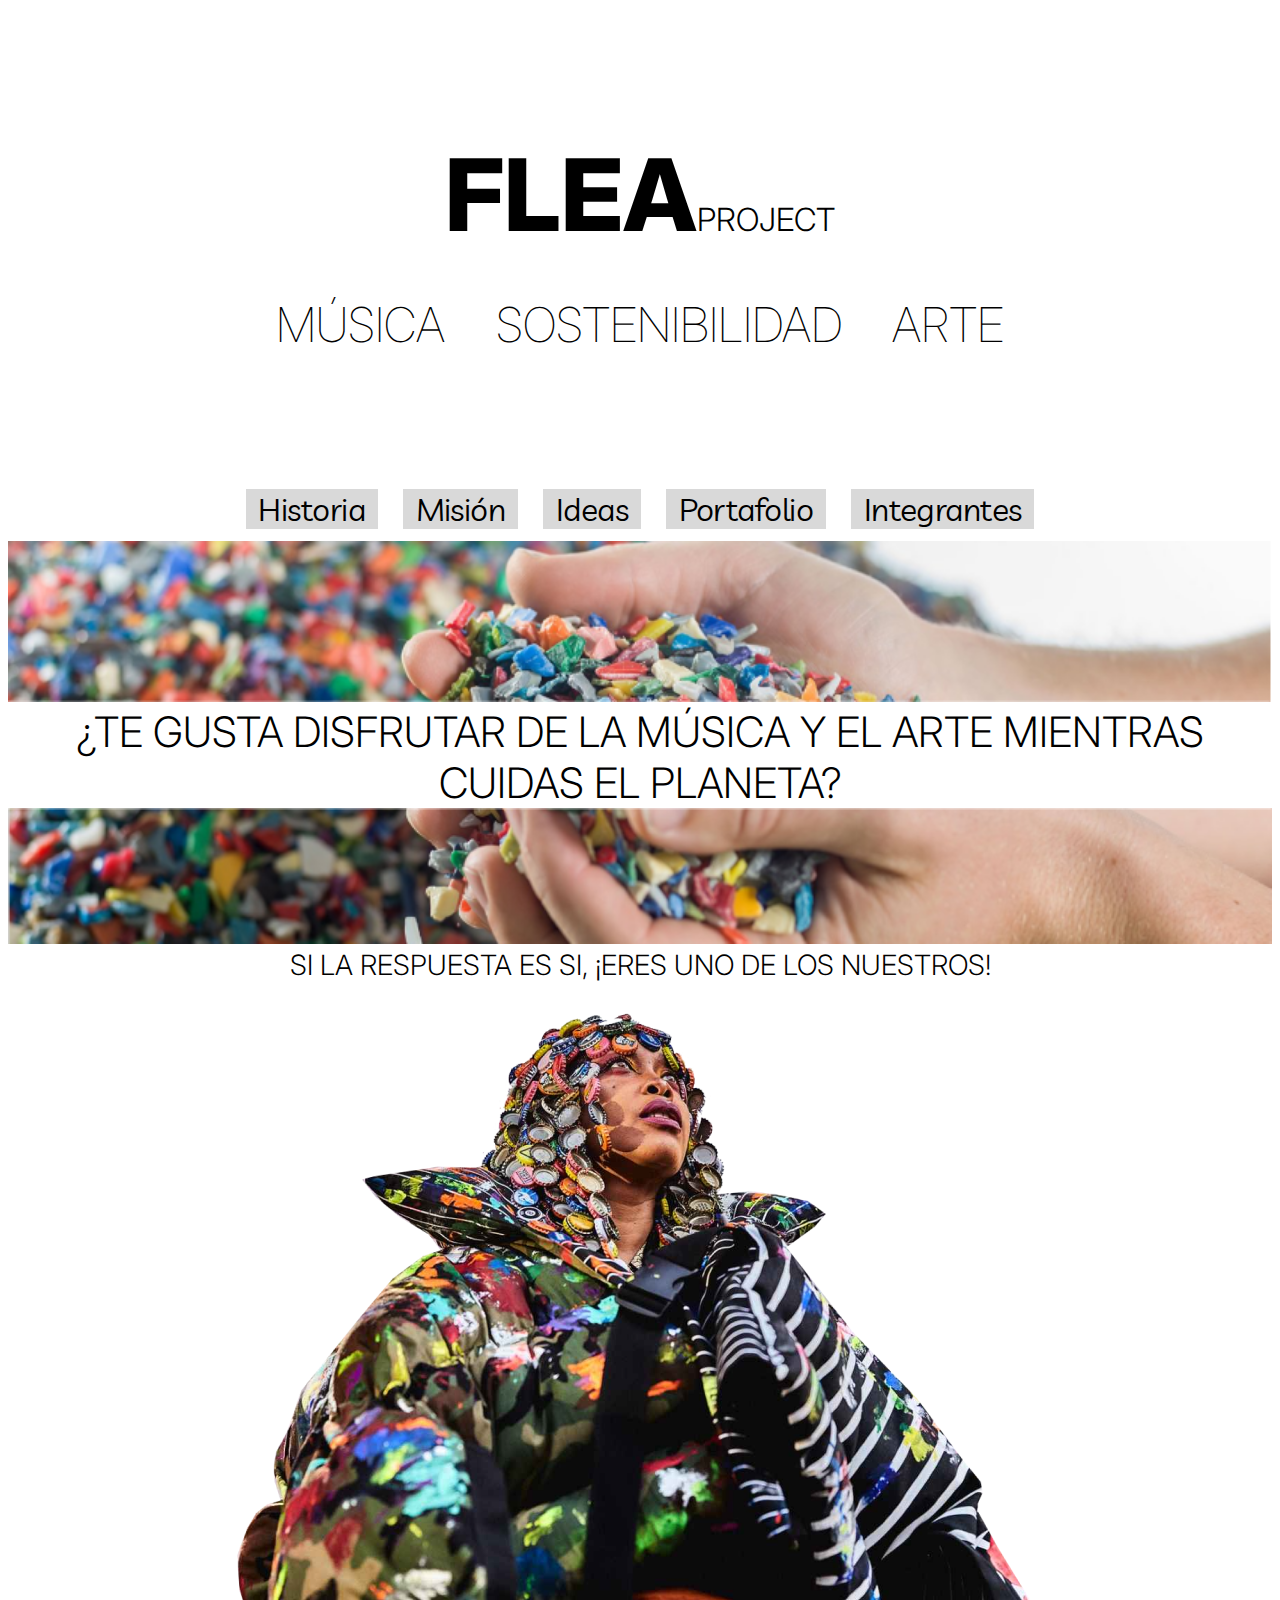
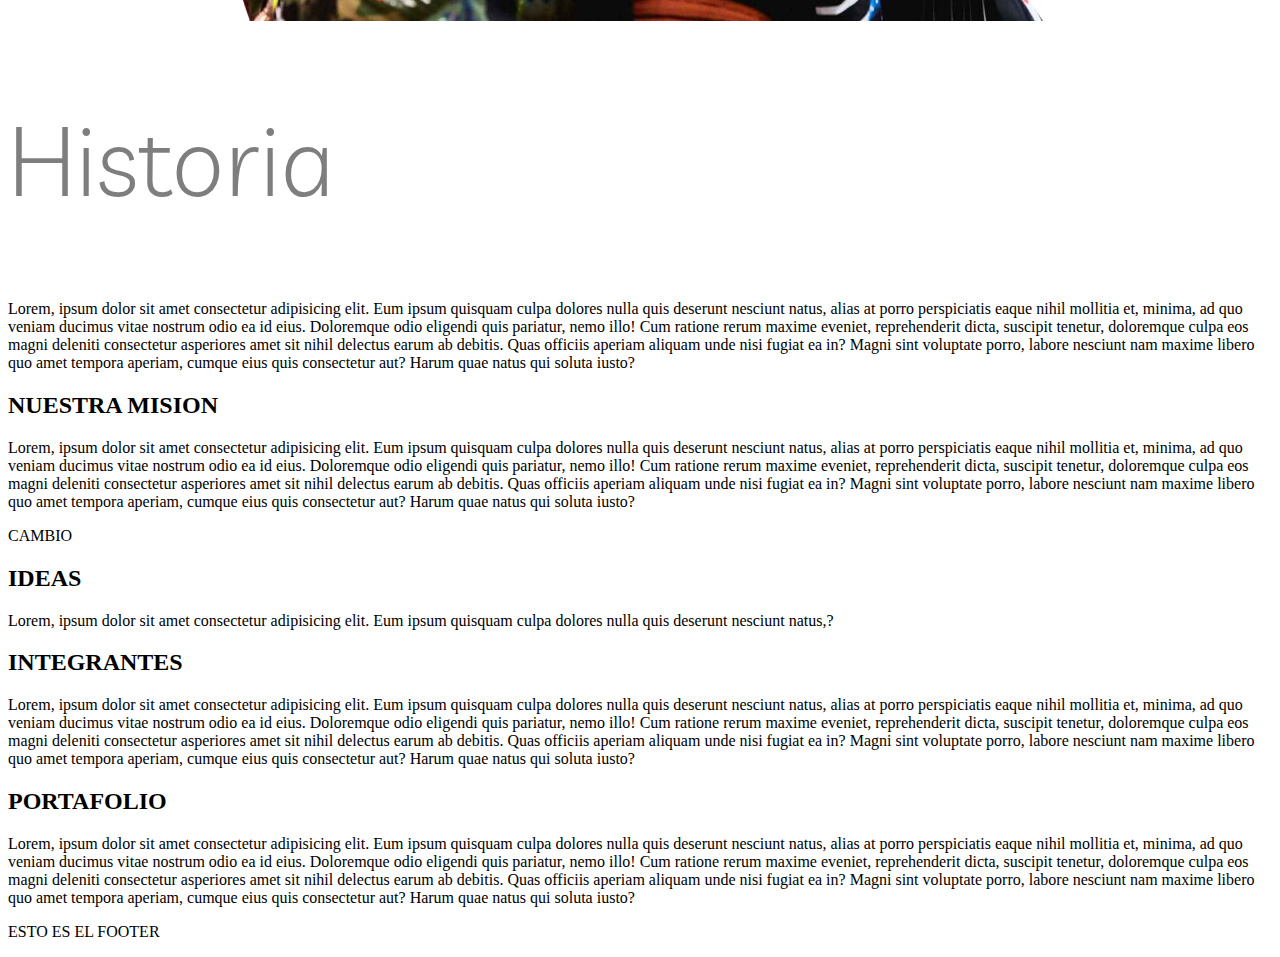
==== index.html @ 6502a54f "css header, navbar, introducción terminados" ====
<!DOCTYPE html>
<html lang="es-ES">

<head>
    <meta charset="UTF-8">
    <meta http-equiv="X-UA-Compatible" content="IE=edge">
    <meta name="viewport" content="width=device-width, initial-scale=1.0">
    <title>FLEA</title>
    <link href="https://fonts.googleapis.com/css2?family=Livvic&display=swap" rel="stylesheet">
    <link href="https://fonts.googleapis.com/css2?family=Inter:wght@100;300;800&display=swap" rel="stylesheet">
    <link href="https://fonts.googleapis.com/css2?family=Jura&display=swap" rel="stylesheet">
    <link rel="stylesheet" href="style.css">
</head>

<body>
    <header>
        <div class="LOGO"><div class="FLEA">FLEA</div><div class="PROJECT">PROJECT</div></div>
        <h2> <div>MÚSICA</div> <div class="SOSTENIBILIDAD">SOSTENIBILIDAD</div> <div>ARTE</div></h2>
    </header>
    <nav>
            <a href="#Historia">Historia</a>
            <a href="#Misión">Misión</a>
            <a href="#Ideas">Ideas</a>
            <a href="#Portafolio">Portafolio</a>
            <a href="#Integrantes">Integrantes</a>
    </nav>
    <section>
        <img src="/imgs/img1.png">
        <p class="primerTextoDelSection">¿TE GUSTA DISFRUTAR DE LA MÚSICA Y EL ARTE MIENTRAS CUIDAS EL PLANETA?</p>
        <img src="/imgs/img2.png">
        <p class="segundoTextoDelSection">SI LA RESPUESTA ES SI, ¡ERES UNO DE LOS NUESTROS!</p>
    </section>
    <img src="/imgs/imgMujer.png" class="imgMujer">
            <article id="historia_c">
                <h2 id="Historia">  Historia  </h2>
                    <p> Lorem, ipsum dolor sit amet consectetur adipisicing elit. Eum ipsum quisquam culpa dolores nulla quis deserunt
                        nesciunt natus, alias at porro perspiciatis eaque nihil mollitia et, minima, ad quo veniam ducimus vitae nostrum 
                        odio ea id eius. Doloremque odio eligendi quis pariatur, nemo illo! Cum ratione rerum maxime eveniet, reprehenderit 
                        dicta, suscipit tenetur, doloremque culpa eos magni deleniti consectetur asperiores amet sit nihil delectus earum ab 
                        debitis. Quas officiis aperiam aliquam unde nisi fugiat ea in? Magni sint voluptate porro, labore nesciunt nam maxime
                        libero quo amet tempora aperiam, cumque eius quis consectetur aut? Harum quae natus qui soluta iusto?
                    </p>
            </article>
        <div id=" mision_c">
    <article>
<h2 id="Misión">  NUESTRA MISION </h2>
<p> Lorem, ipsum dolor sit amet consectetur adipisicing elit. Eum ipsum quisquam culpa dolores nulla quis deserunt
     nesciunt natus, alias at porro perspiciatis eaque nihil mollitia et, minima, ad quo veniam ducimus vitae nostrum 
     odio ea id eius. Doloremque odio eligendi quis pariatur, nemo illo! Cum ratione rerum maxime eveniet, reprehenderit 
     dicta, suscipit tenetur, doloremque culpa eos magni deleniti consectetur asperiores amet sit nihil delectus earum ab 
     debitis. Quas officiis aperiam aliquam unde nisi fugiat ea in? Magni sint voluptate porro, labore nesciunt nam maxime
     libero quo amet tempora aperiam, cumque eius quis consectetur aut? Harum quae natus qui soluta iusto?</p>
    CAMBIO 
    </article>
        </div>
        <div id="ideas_c">
            <article>
                <h2 id="Ideas">  IDEAS</h2>
                <p> Lorem, ipsum dolor sit amet consectetur adipisicing elit. Eum ipsum quisquam culpa dolores nulla quis deserunt
                     nesciunt natus,?</p>
                    </article>
        </div>
        <div id="integrantes_c">
                    <article>
                        <h2 id="Integrantes">  INTEGRANTES </h2>
                        <p> Lorem, ipsum dolor sit amet consectetur adipisicing elit. Eum ipsum quisquam culpa dolores nulla quis deserunt
                             nesciunt natus, alias at porro perspiciatis eaque nihil mollitia et, minima, ad quo veniam ducimus vitae nostrum 
                             odio ea id eius. Doloremque odio eligendi quis pariatur, nemo illo! Cum ratione rerum maxime eveniet, reprehenderit 
                             dicta, suscipit tenetur, doloremque culpa eos magni deleniti consectetur asperiores amet sit nihil delectus earum ab 
                             debitis. Quas officiis aperiam aliquam unde nisi fugiat ea in? Magni sint voluptate porro, labore nesciunt nam maxime
                             libero quo amet tempora aperiam, cumque eius quis consectetur aut? Harum quae natus qui soluta iusto?</p>
                            </article>
        </div>
        <div id="portafolio_c">
                            <article>
                                <h2 id="Portafolio">  PORTAFOLIO </h2>
                                <p> Lorem, ipsum dolor sit amet consectetur adipisicing elit. Eum ipsum quisquam culpa dolores nulla quis deserunt
                                     nesciunt natus, alias at porro perspiciatis eaque nihil mollitia et, minima, ad quo veniam ducimus vitae nostrum 
                                     odio ea id eius. Doloremque odio eligendi quis pariatur, nemo illo! Cum ratione rerum maxime eveniet, reprehenderit 
                                     dicta, suscipit tenetur, doloremque culpa eos magni deleniti consectetur asperiores amet sit nihil delectus earum ab 
                                     debitis. Quas officiis aperiam aliquam unde nisi fugiat ea in? Magni sint voluptate porro, labore nesciunt nam maxime
                                     libero quo amet tempora aperiam, cumque eius quis consectetur aut? Harum quae natus qui soluta iusto?</p>
                                    </article>
        </div>
</body>

<footer>

    <p> ESTO ES EL FOOTER</p>


</footer>

</html>
---- style.css ----
/* Header */
header{
    padding-top: 10%;
}
.LOGO{
    display: flex;
    justify-content: center;
    align-items: baseline;
}
.FLEA{
    font-size: 100px;
    font-family: 'Inter', sans-serif;
    font-weight: 800;
}
.PROJECT{
    font-family: 'Inter', sans-serif;
    font-weight: 300;
    font-size: 32px;
}

header h2{
    display: flex;
    justify-content: center;
    font-family: 'Inter', sans-serif;
    font-weight: 130;
    font-size: 48px;
}
.SOSTENIBILIDAD{
    padding-left: 4%;
    padding-right: 4%;
}

/* NavBar */
nav{
    padding-top: 6.5%;
    display: flex;
    justify-content: center;
    align-items: center;
    font-family: 'Livvic';
    font-weight: 400;
    font-size: 32px;
    line-height: 40px;
    letter-spacing: -0.017em;
}
a{
    text-decoration: none;
    color: black;
    padding-left: 1%;
    padding-right: 1%;
    margin: 1%;
    background-color: #D9D9D9;

}
a:hover{
    background-color: darkgray;
}


/* Section Introducción */
section img{
    width: 100%;
    height: auto;
}
.primerTextoDelSection{
    font-size: 42px;
    font-family: Inter, sans-serif;
    font-weight: 280;
    display: flex;
    text-align: center;
    margin: 0%;
}
.segundoTextoDelSection{
    font-size: 28px;
    font-family: Inter, sans-serif;
    font-weight: 280;
    display: flex;
    text-align: center;
    justify-content: center;
    margin: 0%;
}


/* imgMujer */
.imgMujer{
    display: block;
    margin-left: auto;
    margin-right: auto;
    width: 806px;
    height: 639px;
} 


#container_principal { 
    width: 60%;
    margin-right: 1%;
    display: flex;
    flex-direction: column;
    }

#historia_c{
    background-image: url("/imgs/historiaBackgroundImg.png");
    background-size: cover;
    max-width: 100%;
    height: auto;
}

#Historia{
    background-color: white;
    opacity: 0.5;
    font-family: Livvic, sans-serif;
    font-size: 96px;
    font-weight: 300;
    justify-content: center;
}

#Historia_c {
    font-family: Jura, sans-serif;
}
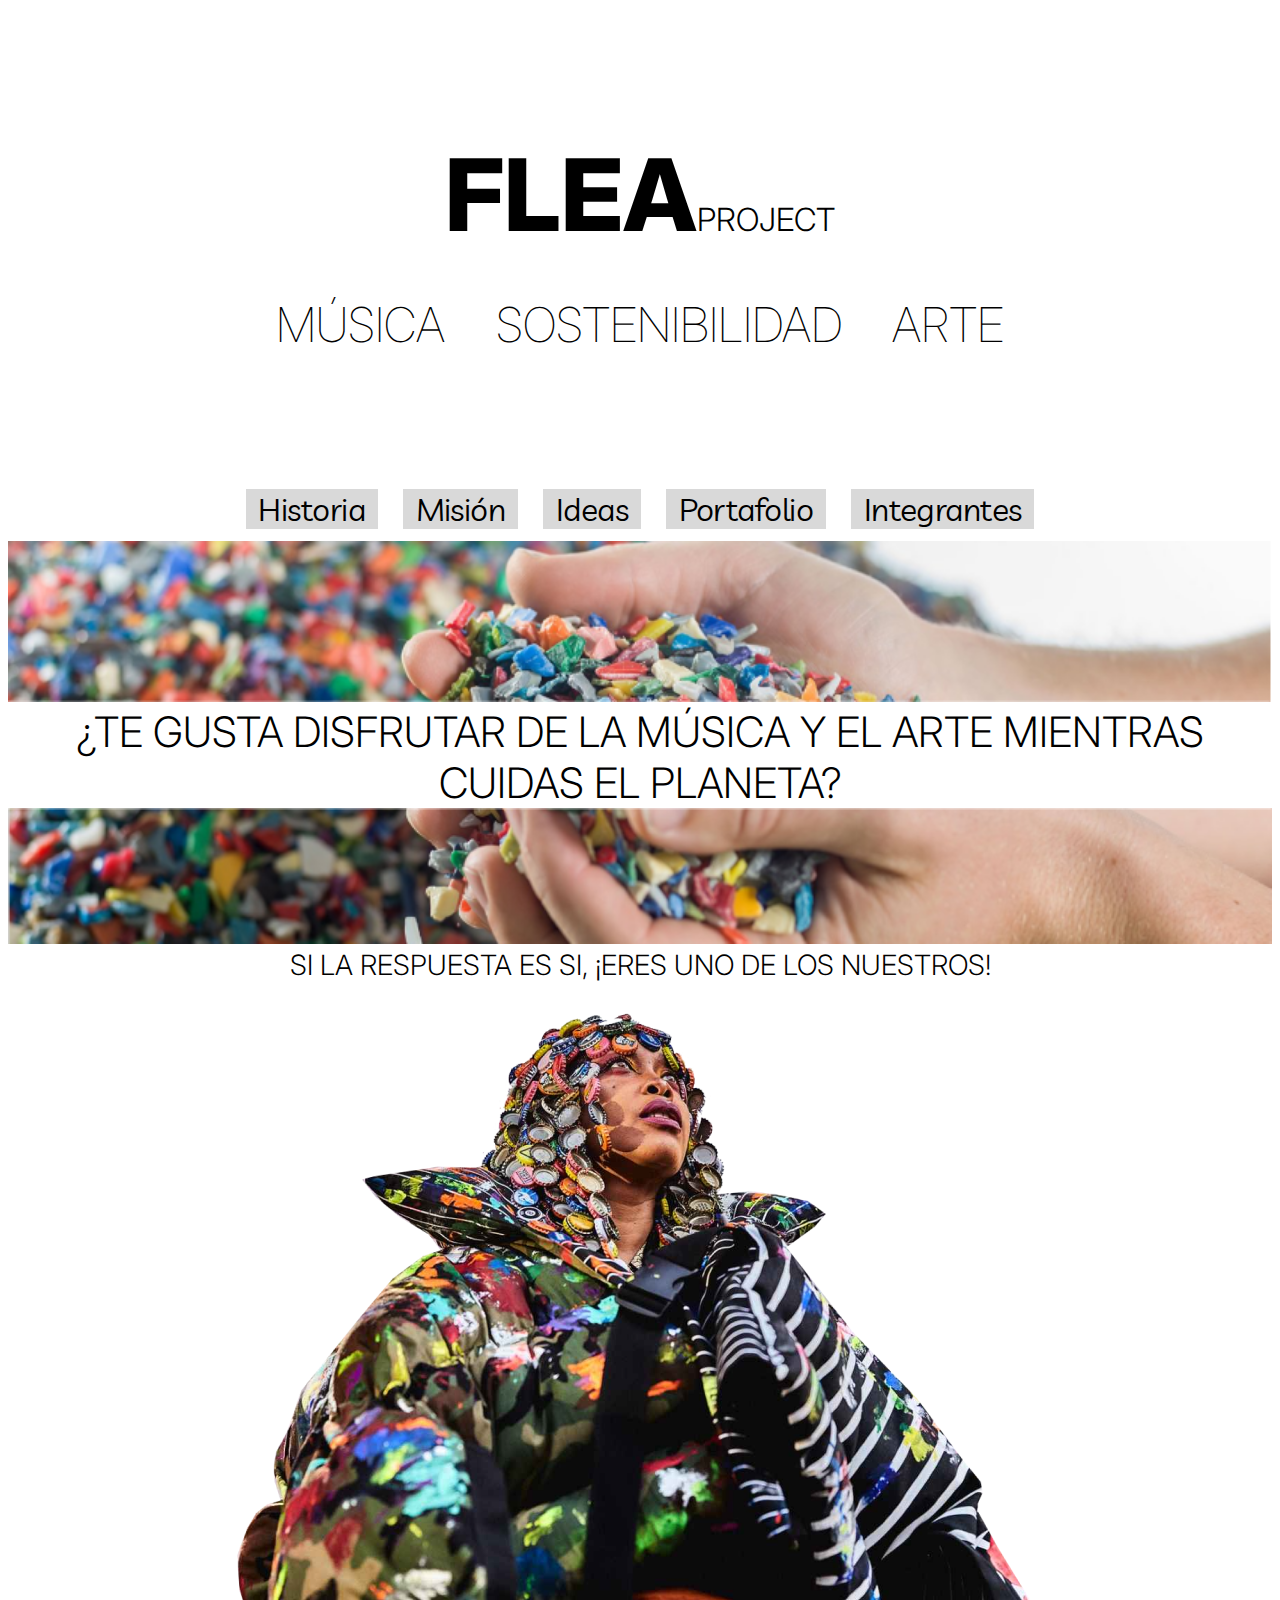
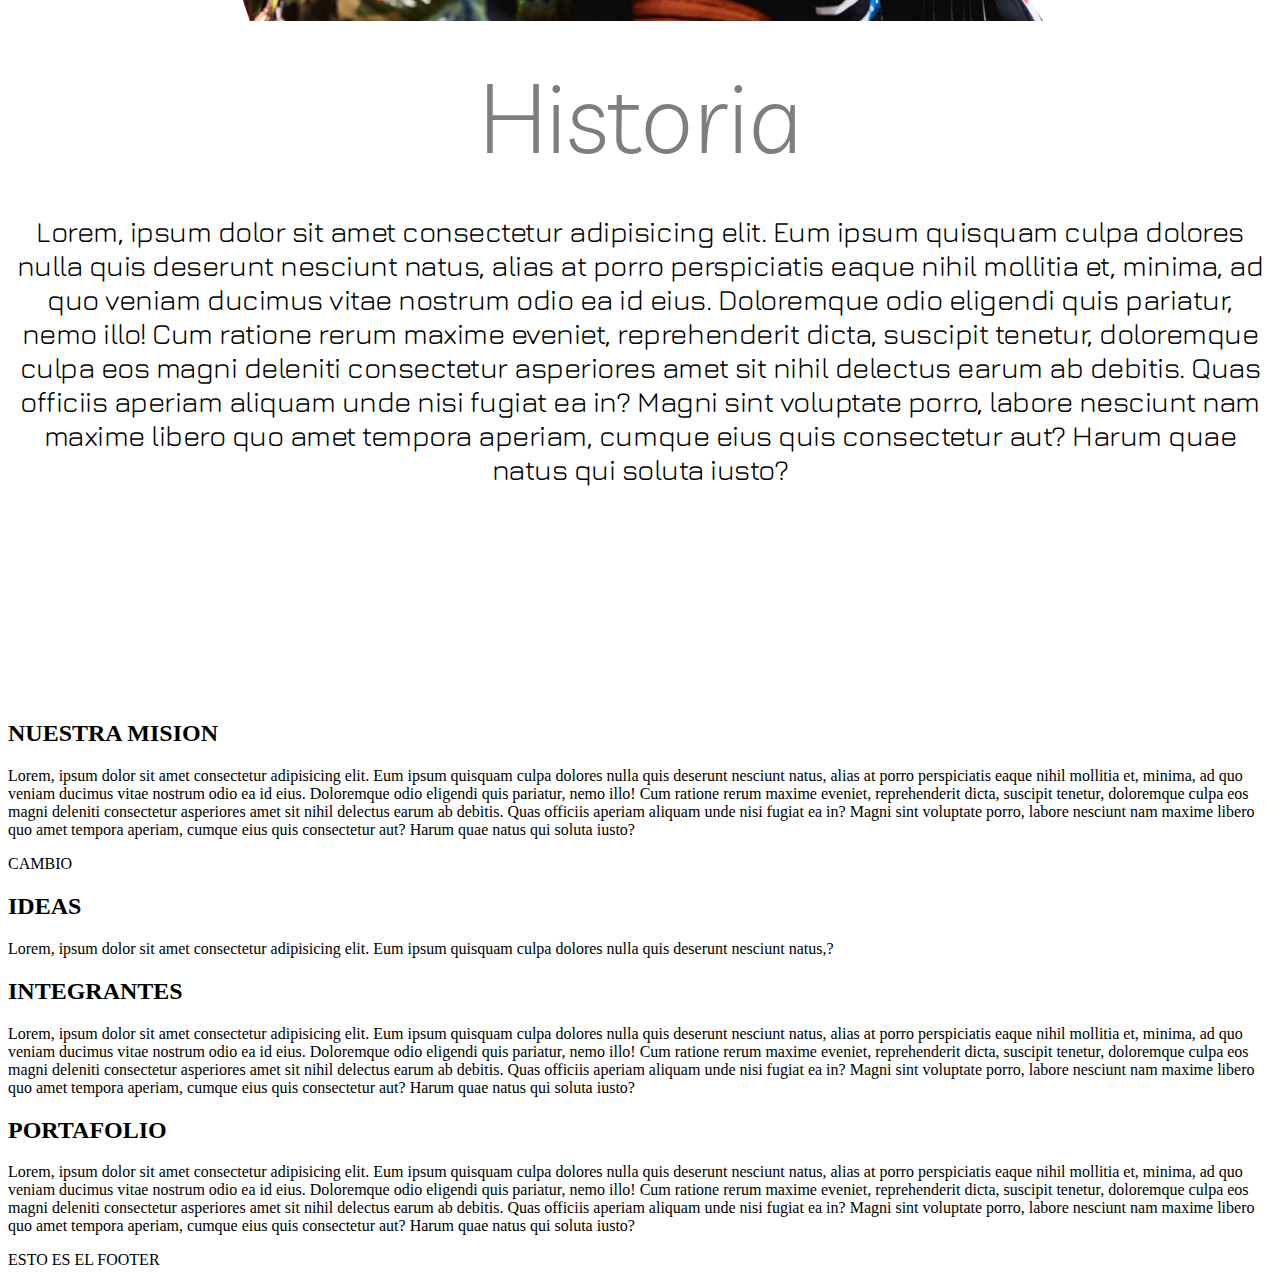
==== commit 0a13119e: "cambios en historia tipo de fuente imagen correcciones y formato de codigo" ====
--- a/index.html
+++ b/index.html
@@ -9,20 +9,27 @@
     <link href="https://fonts.googleapis.com/css2?family=Livvic&display=swap" rel="stylesheet">
     <link href="https://fonts.googleapis.com/css2?family=Inter:wght@100;300;800&display=swap" rel="stylesheet">
     <link href="https://fonts.googleapis.com/css2?family=Jura&display=swap" rel="stylesheet">
-    <link rel="stylesheet" href="style.css">
+    <link rel="stylesheet" href="/style.css">
 </head>
 
 <body>
     <header>
-        <div class="LOGO"><div class="FLEA">FLEA</div><div class="PROJECT">PROJECT</div></div>
-        <h2> <div>MÚSICA</div> <div class="SOSTENIBILIDAD">SOSTENIBILIDAD</div> <div>ARTE</div></h2>
+        <div class="LOGO">
+            <div class="FLEA">FLEA</div>
+            <div class="PROJECT">PROJECT</div>
+        </div>
+        <h2>
+            <div>MÚSICA</div>
+            <div class="SOSTENIBILIDAD">SOSTENIBILIDAD</div>
+            <div>ARTE</div>
+        </h2>
     </header>
     <nav>
-            <a href="#Historia">Historia</a>
-            <a href="#Misión">Misión</a>
-            <a href="#Ideas">Ideas</a>
-            <a href="#Portafolio">Portafolio</a>
-            <a href="#Integrantes">Integrantes</a>
+        <a href="#Historia">Historia</a>
+        <a href="#Misión">Misión</a>
+        <a href="#Ideas">Ideas</a>
+        <a href="#Portafolio">Portafolio</a>
+        <a href="#Integrantes">Integrantes</a>
     </nav>
     <section>
         <img src="/imgs/img1.png">
@@ -31,57 +38,81 @@
         <p class="segundoTextoDelSection">SI LA RESPUESTA ES SI, ¡ERES UNO DE LOS NUESTROS!</p>
     </section>
     <img src="/imgs/imgMujer.png" class="imgMujer">
-            <article id="historia_c">
-                <h2 id="Historia">  Historia  </h2>
-                    <p> Lorem, ipsum dolor sit amet consectetur adipisicing elit. Eum ipsum quisquam culpa dolores nulla quis deserunt
-                        nesciunt natus, alias at porro perspiciatis eaque nihil mollitia et, minima, ad quo veniam ducimus vitae nostrum 
-                        odio ea id eius. Doloremque odio eligendi quis pariatur, nemo illo! Cum ratione rerum maxime eveniet, reprehenderit 
-                        dicta, suscipit tenetur, doloremque culpa eos magni deleniti consectetur asperiores amet sit nihil delectus earum ab 
-                        debitis. Quas officiis aperiam aliquam unde nisi fugiat ea in? Magni sint voluptate porro, labore nesciunt nam maxime
-                        libero quo amet tempora aperiam, cumque eius quis consectetur aut? Harum quae natus qui soluta iusto?
-                    </p>
-            </article>
-        <div id=" mision_c">
-    <article>
-<h2 id="Misión">  NUESTRA MISION </h2>
-<p> Lorem, ipsum dolor sit amet consectetur adipisicing elit. Eum ipsum quisquam culpa dolores nulla quis deserunt
-     nesciunt natus, alias at porro perspiciatis eaque nihil mollitia et, minima, ad quo veniam ducimus vitae nostrum 
-     odio ea id eius. Doloremque odio eligendi quis pariatur, nemo illo! Cum ratione rerum maxime eveniet, reprehenderit 
-     dicta, suscipit tenetur, doloremque culpa eos magni deleniti consectetur asperiores amet sit nihil delectus earum ab 
-     debitis. Quas officiis aperiam aliquam unde nisi fugiat ea in? Magni sint voluptate porro, labore nesciunt nam maxime
-     libero quo amet tempora aperiam, cumque eius quis consectetur aut? Harum quae natus qui soluta iusto?</p>
-    CAMBIO 
+    <article id="historia_c">
+        <h2 id="Historia"> Historia </h2>
+        <p> Lorem, ipsum dolor sit amet consectetur adipisicing elit. Eum ipsum quisquam culpa dolores nulla quis
+            deserunt
+            nesciunt natus, alias at porro perspiciatis eaque nihil mollitia et, minima, ad quo veniam ducimus vitae
+            nostrum
+            odio ea id eius. Doloremque odio eligendi quis pariatur, nemo illo! Cum ratione rerum maxime eveniet,
+            reprehenderit
+            dicta, suscipit tenetur, doloremque culpa eos magni deleniti consectetur asperiores amet sit nihil delectus
+            earum ab
+            debitis. Quas officiis aperiam aliquam unde nisi fugiat ea in? Magni sint voluptate porro, labore nesciunt
+            nam maxime
+            libero quo amet tempora aperiam, cumque eius quis consectetur aut? Harum quae natus qui soluta iusto?
+        </p>
     </article>
-        </div>
-        <div id="ideas_c">
-            <article>
-                <h2 id="Ideas">  IDEAS</h2>
-                <p> Lorem, ipsum dolor sit amet consectetur adipisicing elit. Eum ipsum quisquam culpa dolores nulla quis deserunt
-                     nesciunt natus,?</p>
-                    </article>
-        </div>
-        <div id="integrantes_c">
-                    <article>
-                        <h2 id="Integrantes">  INTEGRANTES </h2>
-                        <p> Lorem, ipsum dolor sit amet consectetur adipisicing elit. Eum ipsum quisquam culpa dolores nulla quis deserunt
-                             nesciunt natus, alias at porro perspiciatis eaque nihil mollitia et, minima, ad quo veniam ducimus vitae nostrum 
-                             odio ea id eius. Doloremque odio eligendi quis pariatur, nemo illo! Cum ratione rerum maxime eveniet, reprehenderit 
-                             dicta, suscipit tenetur, doloremque culpa eos magni deleniti consectetur asperiores amet sit nihil delectus earum ab 
-                             debitis. Quas officiis aperiam aliquam unde nisi fugiat ea in? Magni sint voluptate porro, labore nesciunt nam maxime
-                             libero quo amet tempora aperiam, cumque eius quis consectetur aut? Harum quae natus qui soluta iusto?</p>
-                            </article>
-        </div>
-        <div id="portafolio_c">
-                            <article>
-                                <h2 id="Portafolio">  PORTAFOLIO </h2>
-                                <p> Lorem, ipsum dolor sit amet consectetur adipisicing elit. Eum ipsum quisquam culpa dolores nulla quis deserunt
-                                     nesciunt natus, alias at porro perspiciatis eaque nihil mollitia et, minima, ad quo veniam ducimus vitae nostrum 
-                                     odio ea id eius. Doloremque odio eligendi quis pariatur, nemo illo! Cum ratione rerum maxime eveniet, reprehenderit 
-                                     dicta, suscipit tenetur, doloremque culpa eos magni deleniti consectetur asperiores amet sit nihil delectus earum ab 
-                                     debitis. Quas officiis aperiam aliquam unde nisi fugiat ea in? Magni sint voluptate porro, labore nesciunt nam maxime
-                                     libero quo amet tempora aperiam, cumque eius quis consectetur aut? Harum quae natus qui soluta iusto?</p>
-                                    </article>
-        </div>
+    <div id=" mision_c">
+        <article>
+            <h2 id="Misión"> NUESTRA MISION </h2>
+            <p> Lorem, ipsum dolor sit amet consectetur adipisicing elit. Eum ipsum quisquam culpa dolores nulla quis
+                deserunt
+                nesciunt natus, alias at porro perspiciatis eaque nihil mollitia et, minima, ad quo veniam ducimus vitae
+                nostrum
+                odio ea id eius. Doloremque odio eligendi quis pariatur, nemo illo! Cum ratione rerum maxime eveniet,
+                reprehenderit
+                dicta, suscipit tenetur, doloremque culpa eos magni deleniti consectetur asperiores amet sit nihil
+                delectus earum ab
+                debitis. Quas officiis aperiam aliquam unde nisi fugiat ea in? Magni sint voluptate porro, labore
+                nesciunt nam maxime
+                libero quo amet tempora aperiam, cumque eius quis consectetur aut? Harum quae natus qui soluta iusto?
+            </p>
+            CAMBIO
+        </article>
+    </div>
+    <div id="ideas_c">
+        <article>
+            <h2 id="Ideas"> IDEAS</h2>
+            <p> Lorem, ipsum dolor sit amet consectetur adipisicing elit. Eum ipsum quisquam culpa dolores nulla quis
+                deserunt
+                nesciunt natus,?</p>
+        </article>
+    </div>
+    <div id="integrantes_c">
+        <article>
+            <h2 id="Integrantes"> INTEGRANTES </h2>
+            <p> Lorem, ipsum dolor sit amet consectetur adipisicing elit. Eum ipsum quisquam culpa dolores nulla quis
+                deserunt
+                nesciunt natus, alias at porro perspiciatis eaque nihil mollitia et, minima, ad quo veniam ducimus vitae
+                nostrum
+                odio ea id eius. Doloremque odio eligendi quis pariatur, nemo illo! Cum ratione rerum maxime eveniet,
+                reprehenderit
+                dicta, suscipit tenetur, doloremque culpa eos magni deleniti consectetur asperiores amet sit nihil
+                delectus earum ab
+                debitis. Quas officiis aperiam aliquam unde nisi fugiat ea in? Magni sint voluptate porro, labore
+                nesciunt nam maxime
+                libero quo amet tempora aperiam, cumque eius quis consectetur aut? Harum quae natus qui soluta iusto?
+            </p>
+        </article>
+    </div>
+    <div id="portafolio_c">
+        <article>
+            <h2 id="Portafolio"> PORTAFOLIO </h2>
+            <p> Lorem, ipsum dolor sit amet consectetur adipisicing elit. Eum ipsum quisquam culpa dolores nulla quis
+                deserunt
+                nesciunt natus, alias at porro perspiciatis eaque nihil mollitia et, minima, ad quo veniam ducimus vitae
+                nostrum
+                odio ea id eius. Doloremque odio eligendi quis pariatur, nemo illo! Cum ratione rerum maxime eveniet,
+                reprehenderit
+                dicta, suscipit tenetur, doloremque culpa eos magni deleniti consectetur asperiores amet sit nihil
+                delectus earum ab
+                debitis. Quas officiis aperiam aliquam unde nisi fugiat ea in? Magni sint voluptate porro, labore
+                nesciunt nam maxime
+                libero quo amet tempora aperiam, cumque eius quis consectetur aut? Harum quae natus qui soluta iusto?
+            </p>
+        </article>
+    </div>
 </body>
 
 <footer>
--- a/style.css
+++ b/style.css
@@ -96,12 +96,13 @@
     display: flex;
     flex-direction: column;
     }
-
+/*titulo*/
 #historia_c{
     background-image: url("/imgs/historiaBackgroundImg.png");
     background-size: cover;
-    max-width: 100%;
-    height: auto;
+    width: 100%;
+    height: 600px;
+    
 }
 
 #Historia{
@@ -113,6 +114,14 @@
     justify-content: center;
 }
 
-#Historia_c {
+/*texto*/
+#historia_c {
     font-family: Jura, sans-serif;
+    font-style: normal;
+    font-weight: 400;
+    font-size: 29px;
+    line-height: 34px;
+    text-align: center;
+    letter-spacing: -0.017em;
+    color: #000000;
 }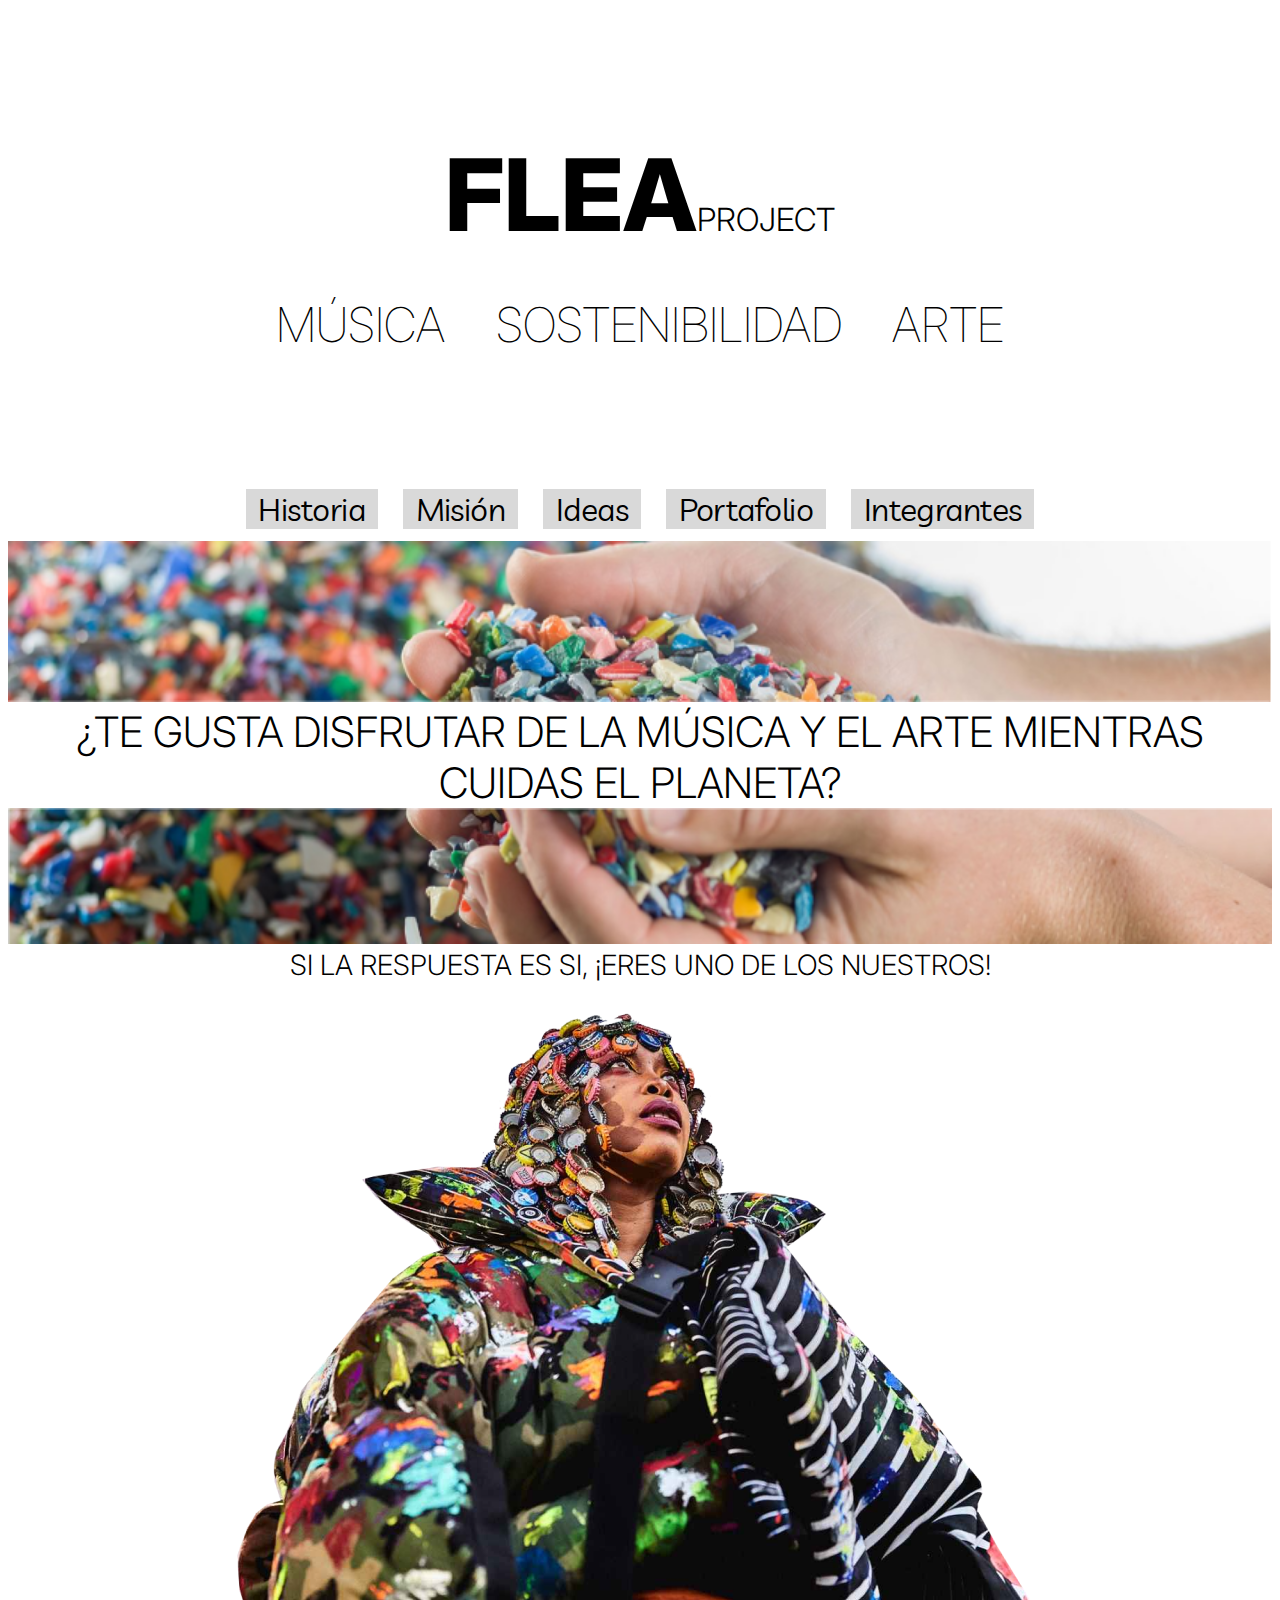
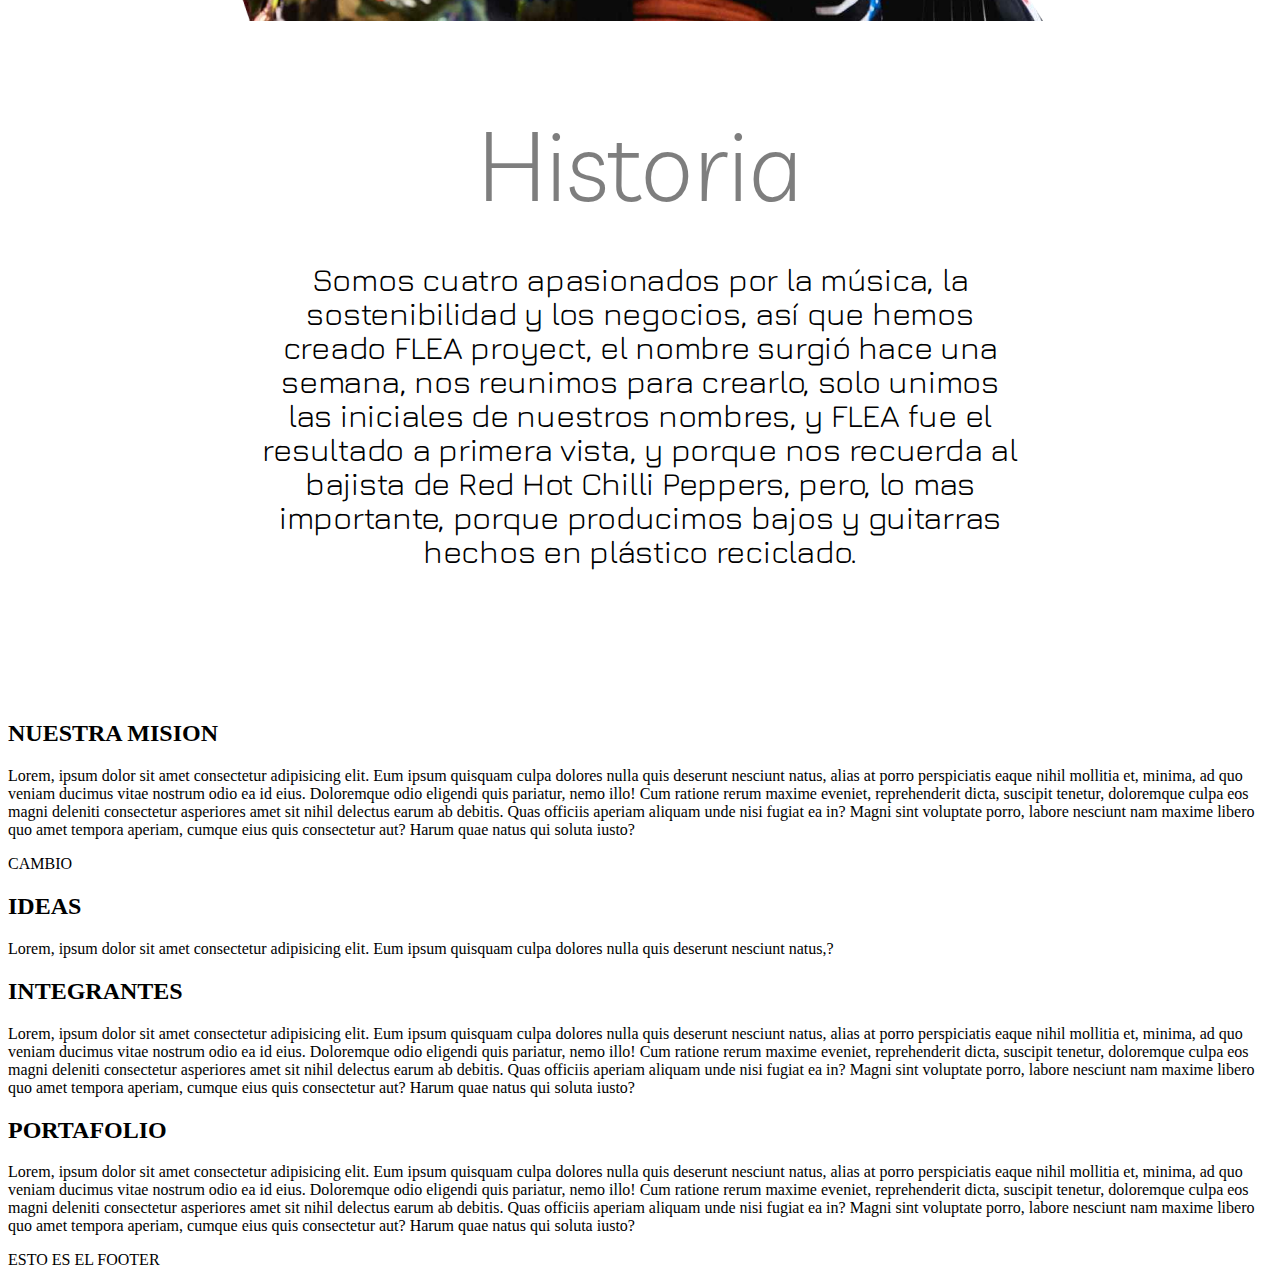
==== commit 179d22d7: "modificación css sección HISTORIA" ====
--- a/index.html
+++ b/index.html
@@ -32,30 +32,24 @@
         <a href="#Integrantes">Integrantes</a>
     </nav>
     <section>
-        <img src="/imgs/img1.png">
+        <img src="/imgs/img1.png" alt="img" title="img">
         <p class="primerTextoDelSection">¿TE GUSTA DISFRUTAR DE LA MÚSICA Y EL ARTE MIENTRAS CUIDAS EL PLANETA?</p>
-        <img src="/imgs/img2.png">
+        <img alt="img" title="img" src="/imgs/img2.png">
         <p class="segundoTextoDelSection">SI LA RESPUESTA ES SI, ¡ERES UNO DE LOS NUESTROS!</p>
     </section>
-    <img src="/imgs/imgMujer.png" class="imgMujer">
+    <img  alt="img" src="/imgs/imgMujer.png" class="imgMujer">
     <article id="historia_c">
-        <h2 id="Historia"> Historia </h2>
-        <p> Lorem, ipsum dolor sit amet consectetur adipisicing elit. Eum ipsum quisquam culpa dolores nulla quis
-            deserunt
-            nesciunt natus, alias at porro perspiciatis eaque nihil mollitia et, minima, ad quo veniam ducimus vitae
-            nostrum
-            odio ea id eius. Doloremque odio eligendi quis pariatur, nemo illo! Cum ratione rerum maxime eveniet,
-            reprehenderit
-            dicta, suscipit tenetur, doloremque culpa eos magni deleniti consectetur asperiores amet sit nihil delectus
-            earum ab
-            debitis. Quas officiis aperiam aliquam unde nisi fugiat ea in? Magni sint voluptate porro, labore nesciunt
-            nam maxime
-            libero quo amet tempora aperiam, cumque eius quis consectetur aut? Harum quae natus qui soluta iusto?
+        <h2 > Historia </h2>
+        <p> Somos cuatro apasionados por la música, la sostenibilidad y los negocios, así que hemos creado FLEA 
+            proyect, el nombre surgió hace una semana, nos reunimos para crearlo, solo unimos las iniciales de
+             nuestros nombres, y FLEA fue el resultado a primera vista, y porque nos recuerda al bajista de Red 
+             Hot Chilli Peppers, pero, lo mas importante, porque producimos bajos y guitarras hechos en plástico
+              reciclado. 
         </p>
     </article>
     <div id=" mision_c">
         <article>
-            <h2 id="Misión"> NUESTRA MISION </h2>
+            <h2 > NUESTRA MISION </h2>
             <p> Lorem, ipsum dolor sit amet consectetur adipisicing elit. Eum ipsum quisquam culpa dolores nulla quis
                 deserunt
                 nesciunt natus, alias at porro perspiciatis eaque nihil mollitia et, minima, ad quo veniam ducimus vitae
@@ -73,7 +67,7 @@
     </div>
     <div id="ideas_c">
         <article>
-            <h2 id="Ideas"> IDEAS</h2>
+            <h2 > IDEAS</h2>
             <p> Lorem, ipsum dolor sit amet consectetur adipisicing elit. Eum ipsum quisquam culpa dolores nulla quis
                 deserunt
                 nesciunt natus,?</p>
@@ -81,7 +75,7 @@
     </div>
     <div id="integrantes_c">
         <article>
-            <h2 id="Integrantes"> INTEGRANTES </h2>
+            <h2 > INTEGRANTES </h2>
             <p> Lorem, ipsum dolor sit amet consectetur adipisicing elit. Eum ipsum quisquam culpa dolores nulla quis
                 deserunt
                 nesciunt natus, alias at porro perspiciatis eaque nihil mollitia et, minima, ad quo veniam ducimus vitae
--- a/style.css
+++ b/style.css
@@ -105,13 +105,16 @@
     
 }
 
-#Historia{
+#historia_c h2 { 
     background-color: white;
     opacity: 0.5;
     font-family: Livvic, sans-serif;
-    font-size: 96px;
+    font-size: 6em;
     font-weight: 300;
-    justify-content: center;
+    
+    padding-top: 0.5em;
+    margin-left: 35%;
+    margin-right:35%;
 }
 
 /*texto*/
@@ -119,9 +122,26 @@
     font-family: Jura, sans-serif;
     font-style: normal;
     font-weight: 400;
-    font-size: 29px;
+    
     line-height: 34px;
     text-align: center;
     letter-spacing: -0.017em;
     color: #000000;
+    text-align: center;
+    
+}
+
+#historia_c p { 
+
+    margin-left: 20% ;
+    margin-right: 20%;
+    height: 100%;
+    overflow: auto;
+    font-size: 2em;
+
+
+}
+
+@media only screen and (max-width: 400px) { 
+    #historia_c  p {font-size : 0.5em;}
 }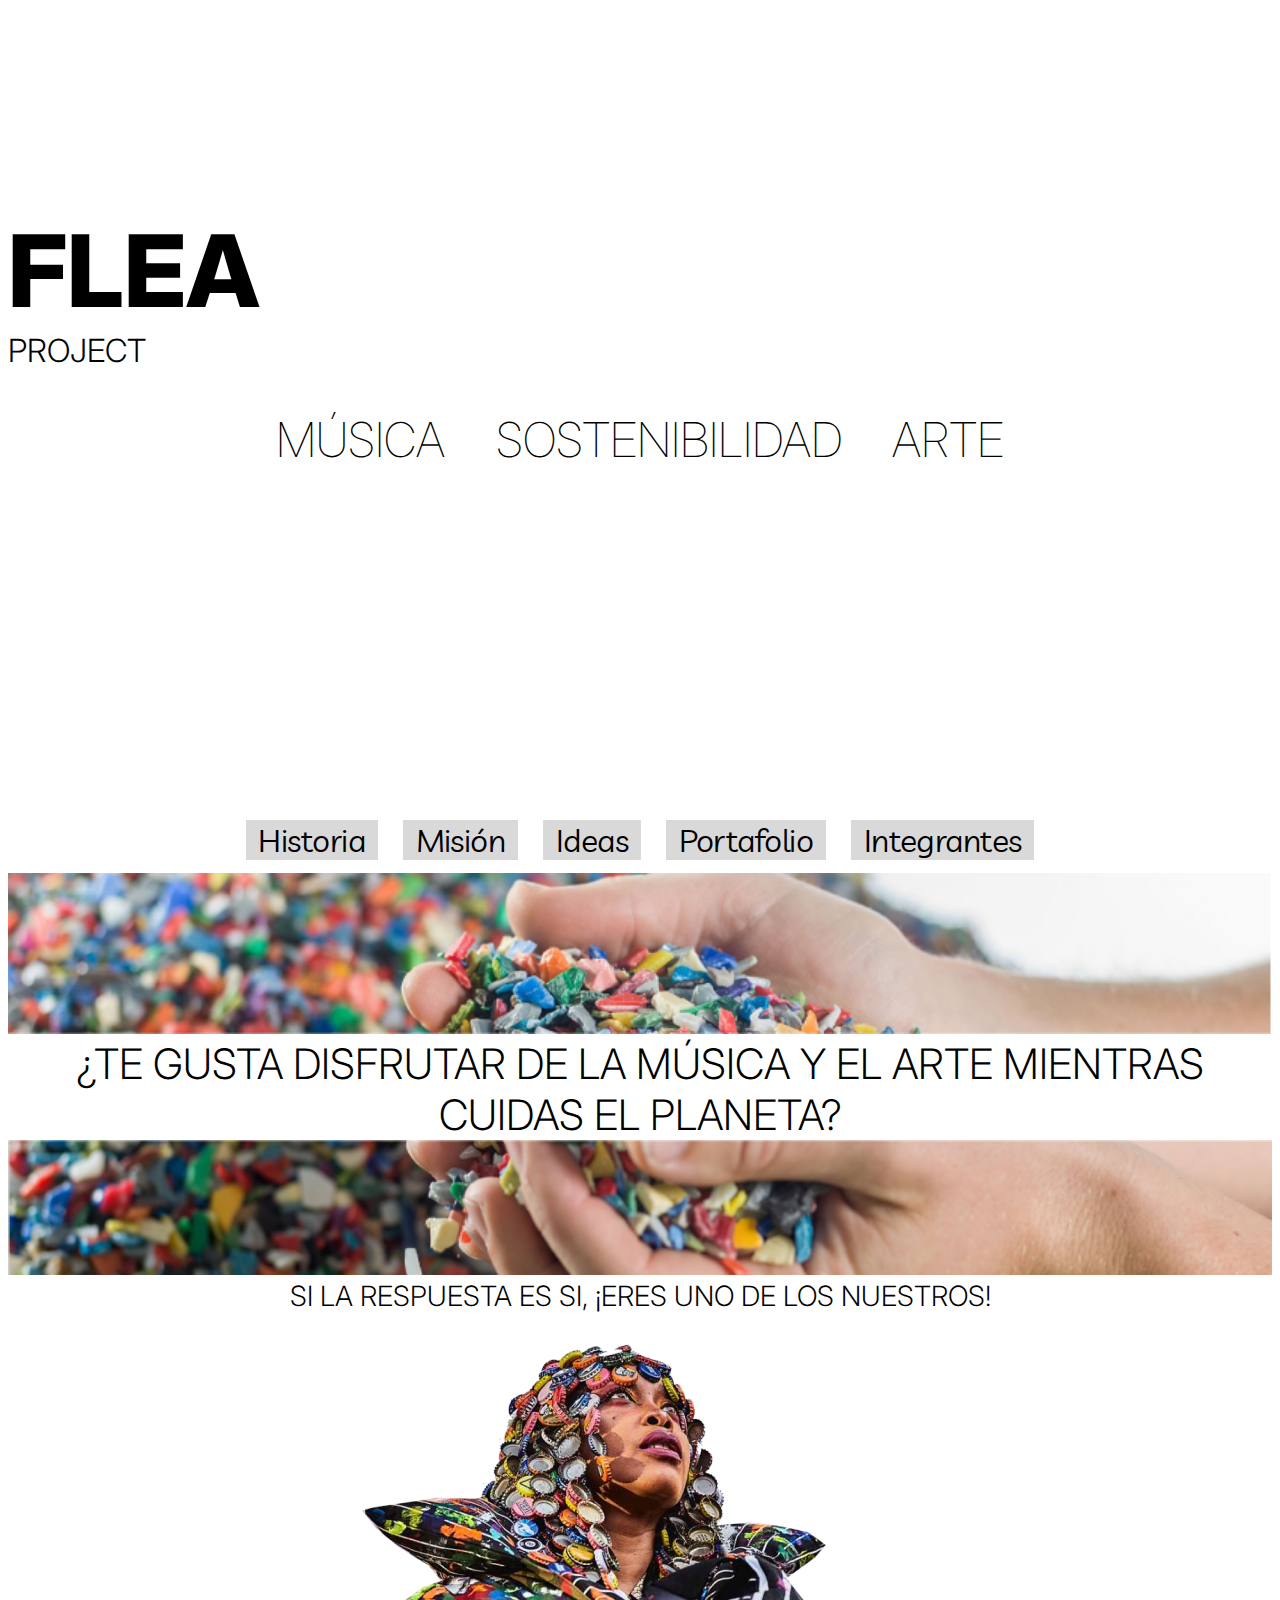
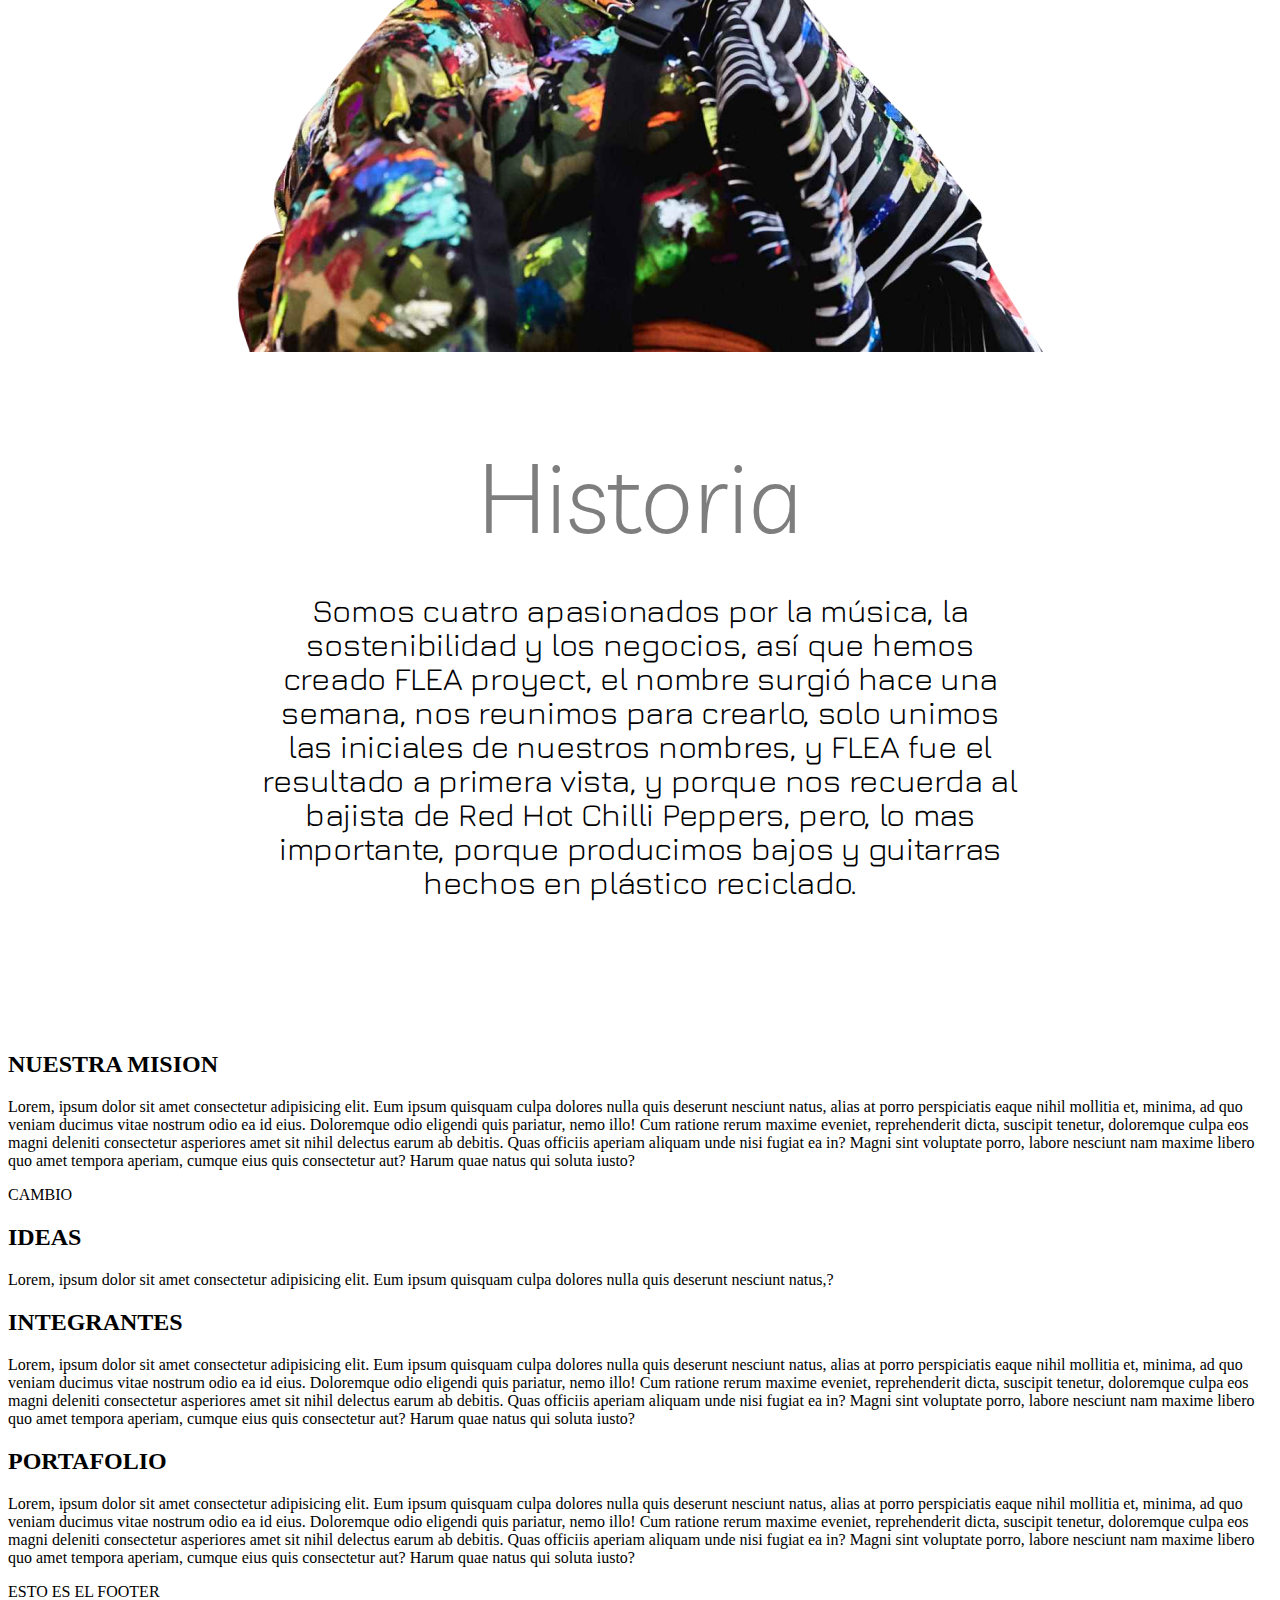
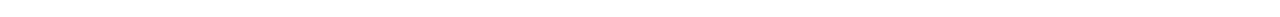
==== commit c98c0dcd: "ajuste del head" ====
--- a/index.html
+++ b/index.html
@@ -24,14 +24,15 @@
             <div>ARTE</div>
         </h2>
     </header>
-    <nav>
-        <a href="#Historia">Historia</a>
-        <a href="#Misión">Misión</a>
-        <a href="#Ideas">Ideas</a>
-        <a href="#Portafolio">Portafolio</a>
-        <a href="#Integrantes">Integrantes</a>
-    </nav>
-    <section>
+  
+    <section> 
+        <nav>
+            <a href="#Historia">Historia</a>
+            <a href="#Misión">Misión</a>
+            <a href="#Ideas">Ideas</a>
+            <a href="#Portafolio">Portafolio</a>
+            <a href="#Integrantes">Integrantes</a>
+        </nav>
         <img src="/imgs/img1.png" alt="img" title="img">
         <p class="primerTextoDelSection">¿TE GUSTA DISFRUTAR DE LA MÚSICA Y EL ARTE MIENTRAS CUIDAS EL PLANETA?</p>
         <img alt="img" title="img" src="/imgs/img2.png">
--- a/style.css
+++ b/style.css
@@ -1,7 +1,11 @@
 /* Header */
 header{
-    padding-top: 10%;
+    padding-top: 16%;
+    height: 32.2em;
+    
 }
+
+section 
 .LOGO{
     display: flex;
     justify-content: center;
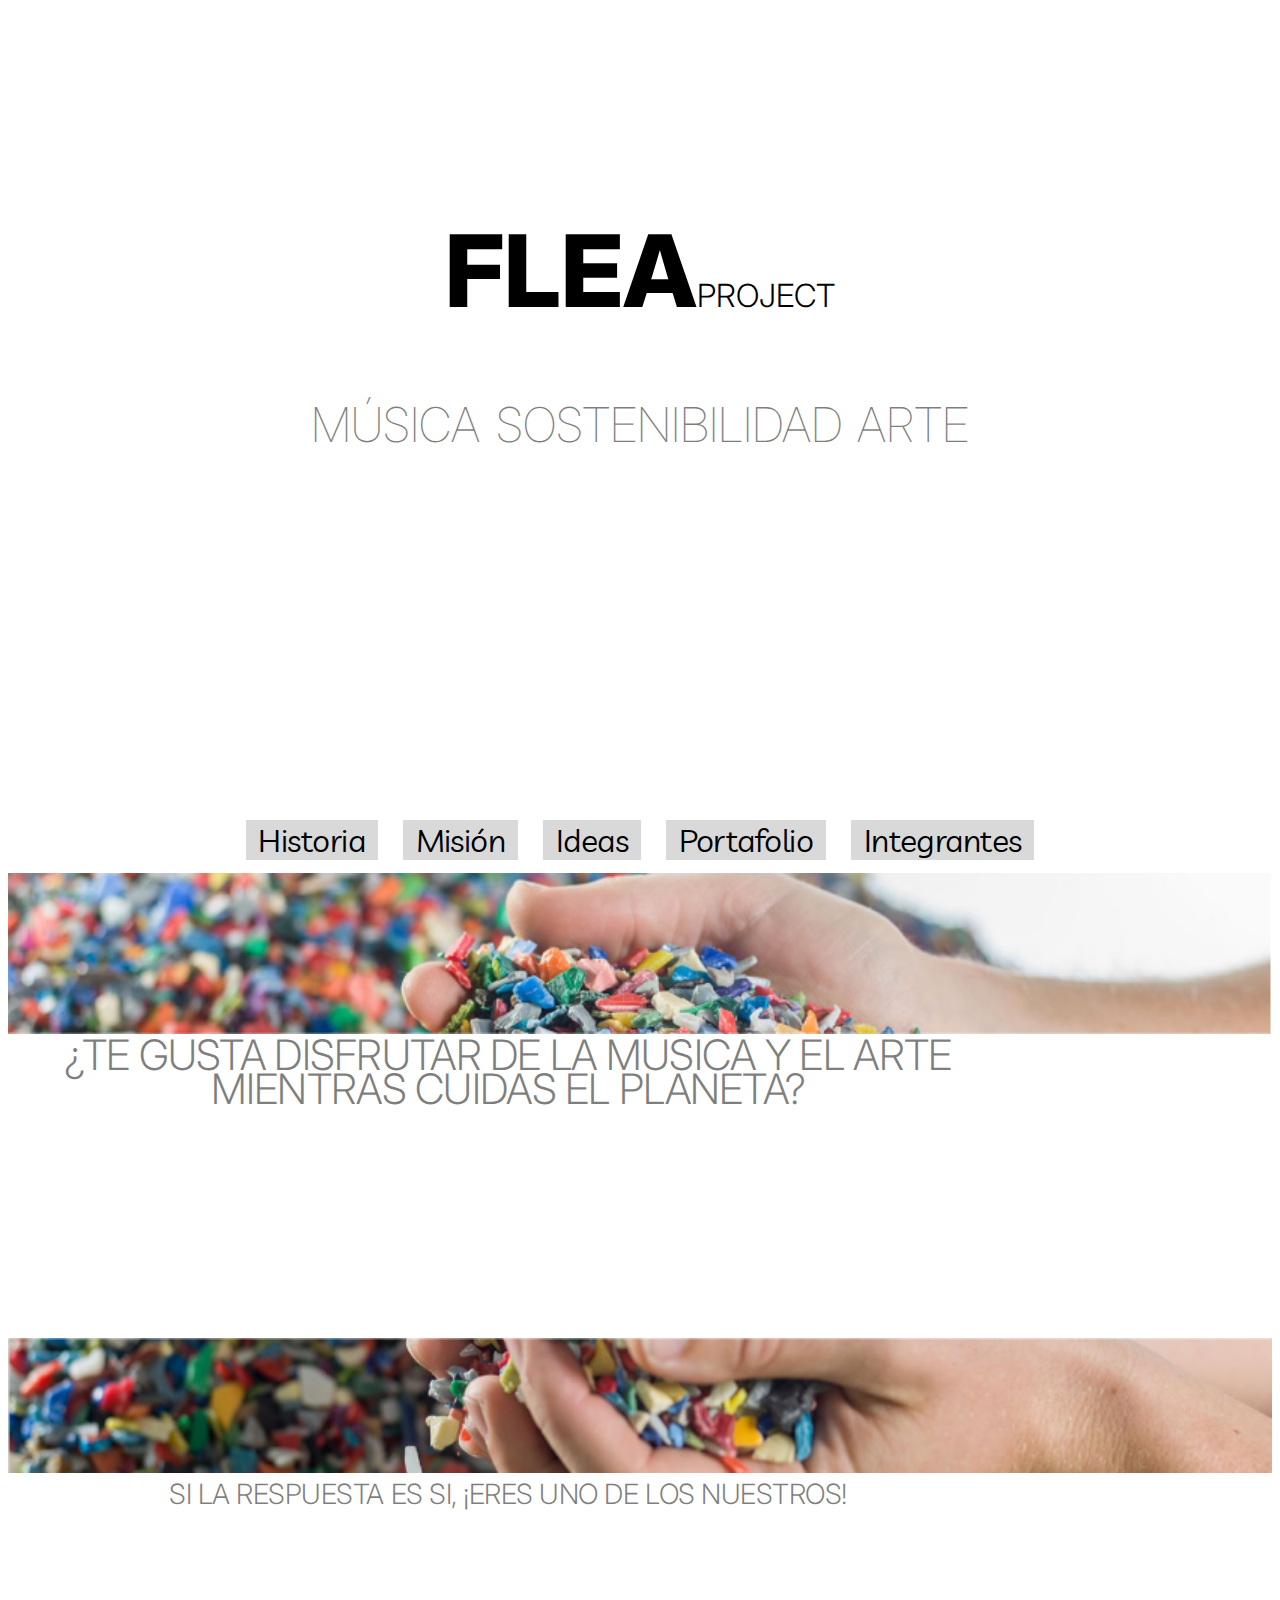
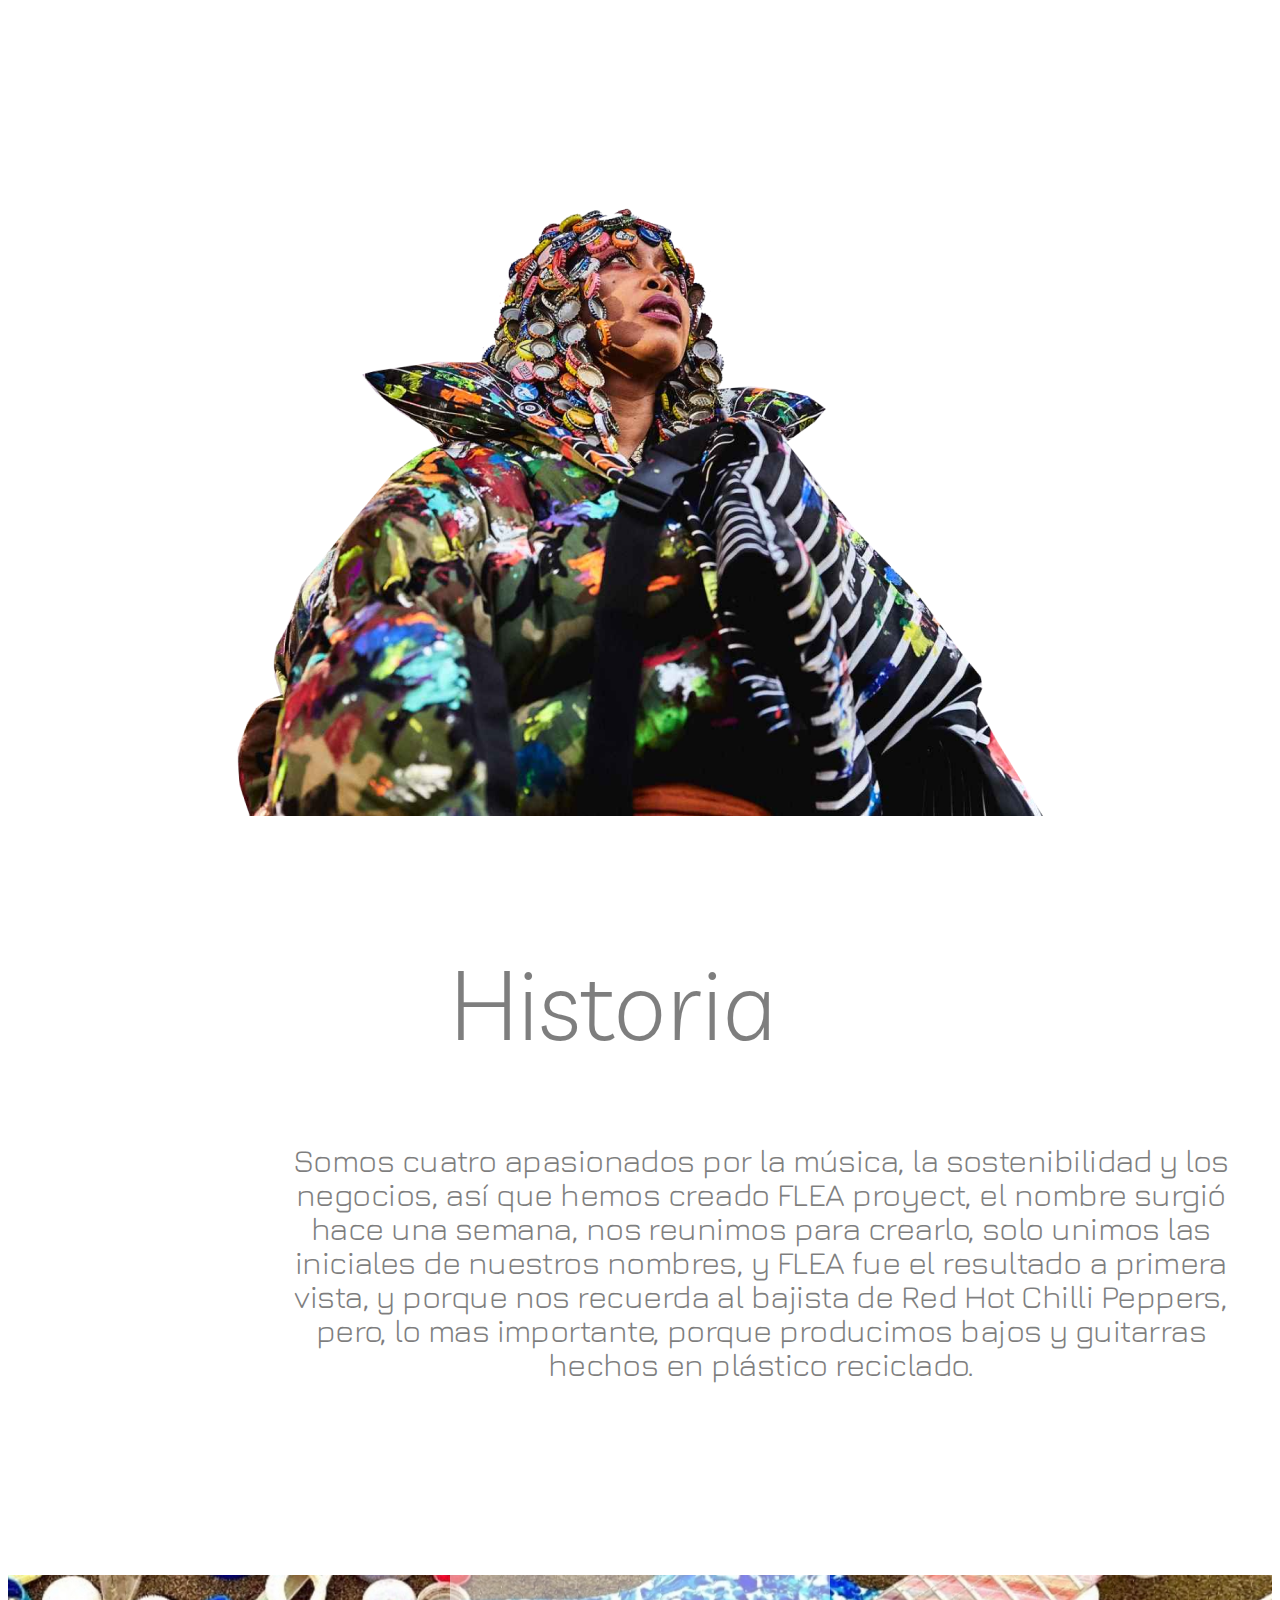
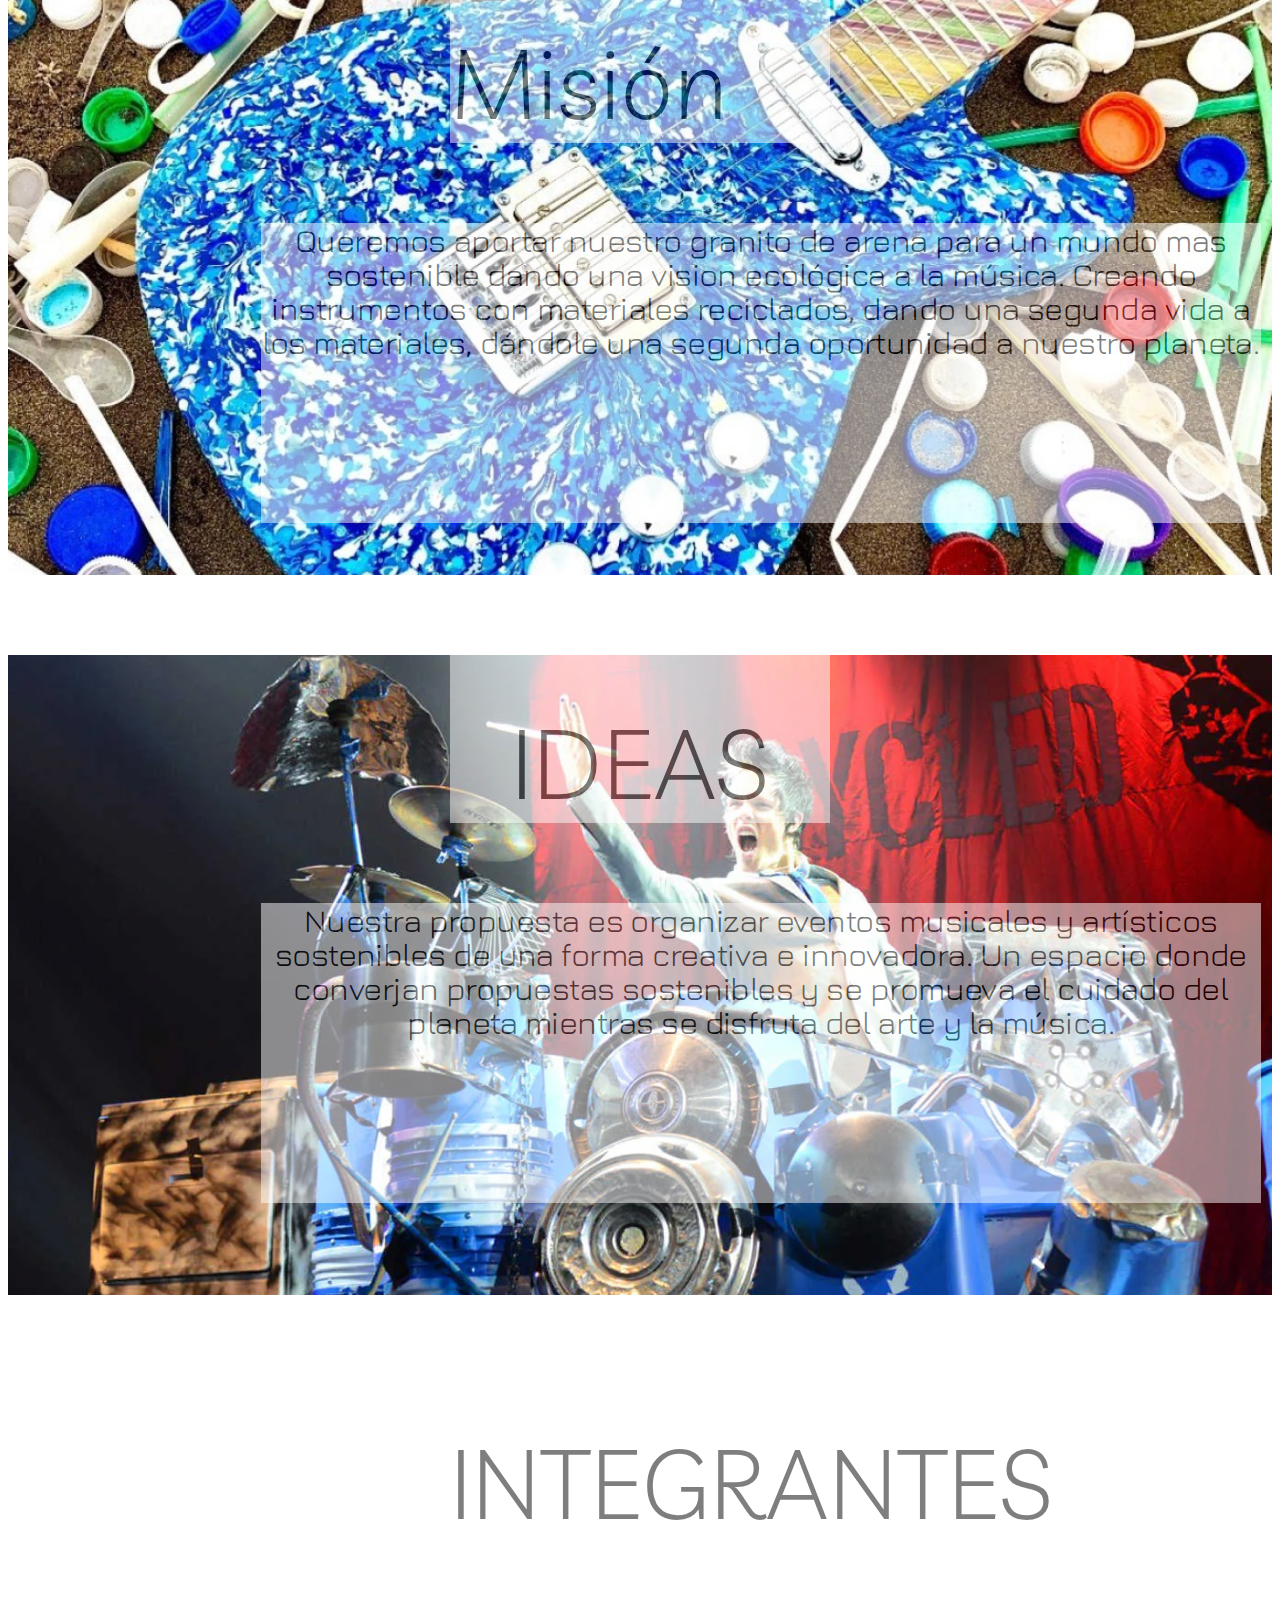
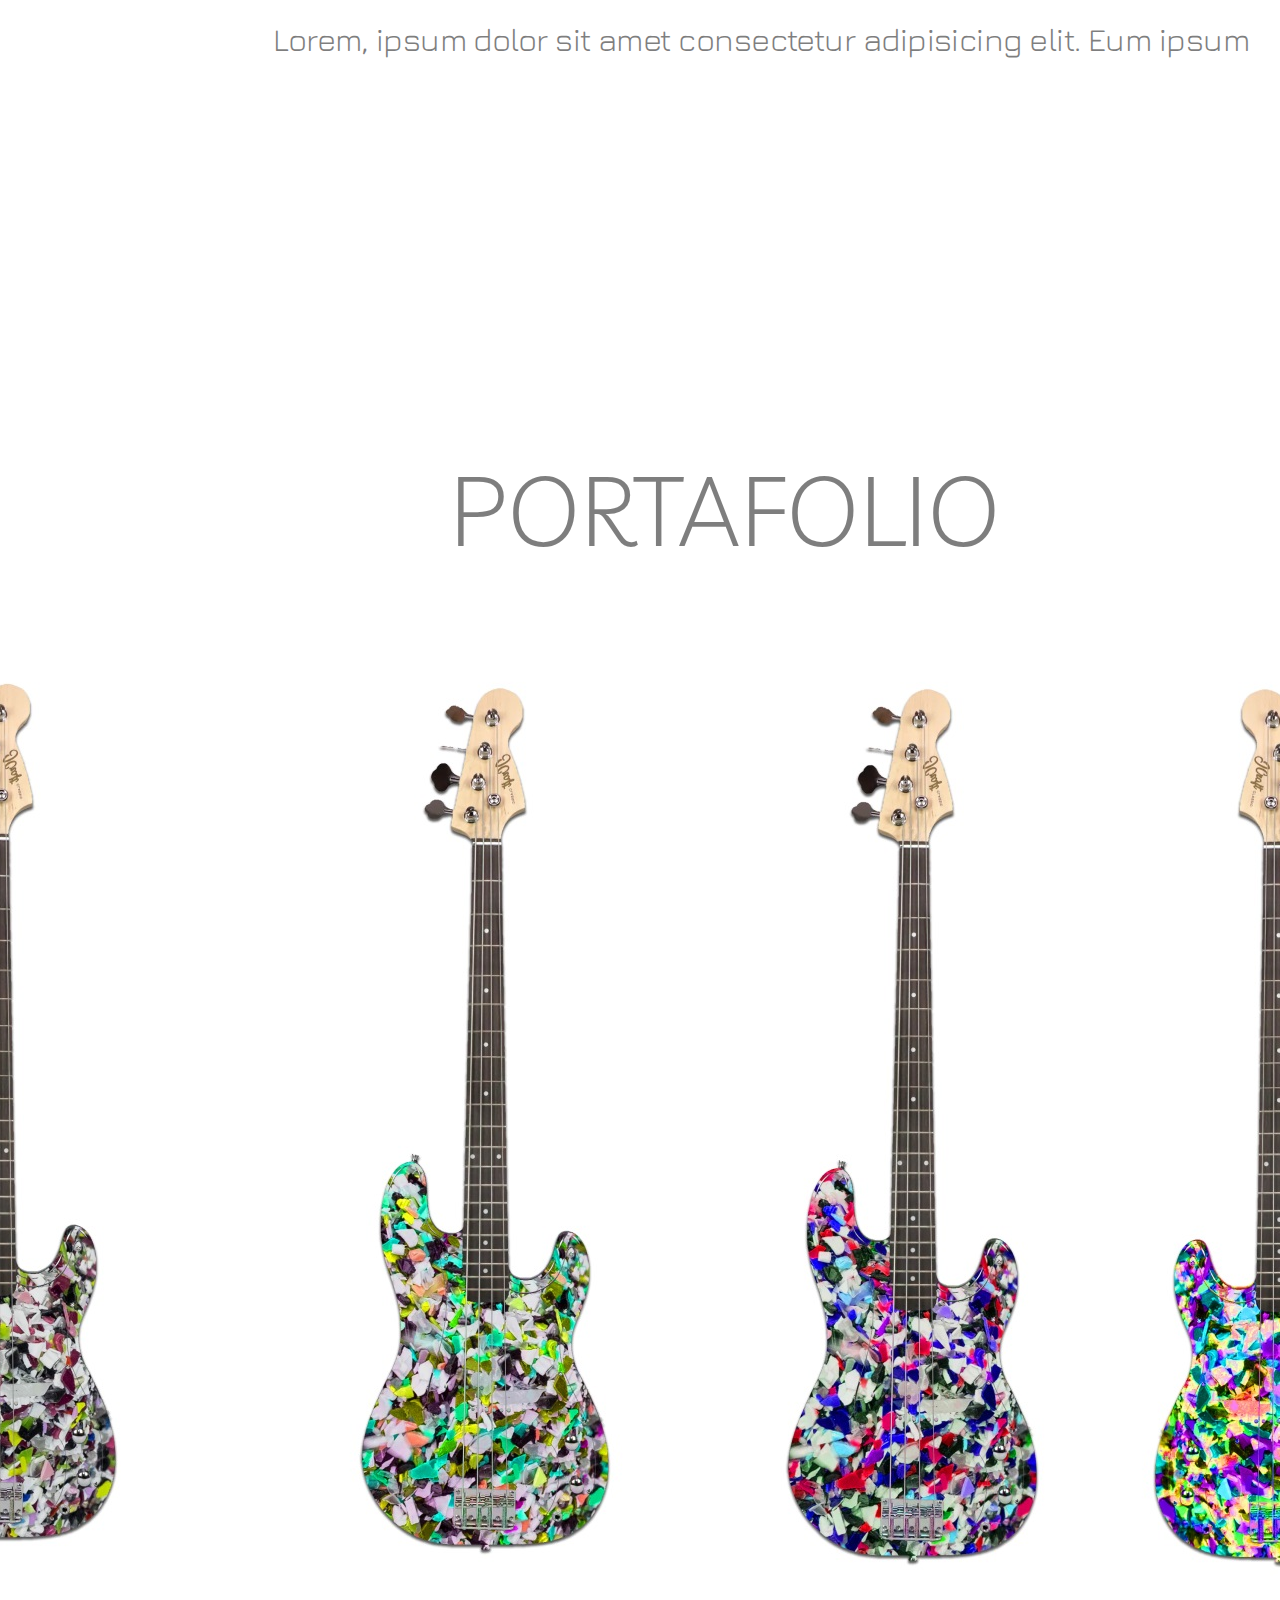
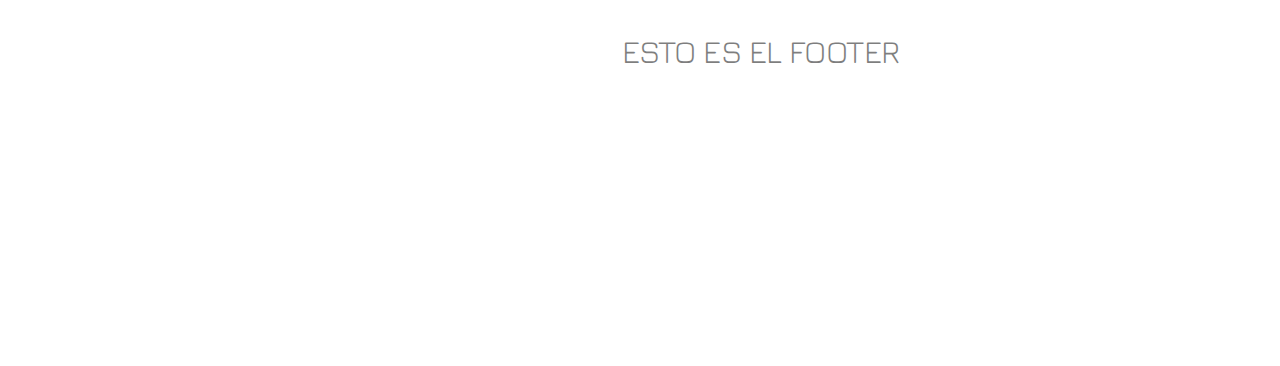
==== commit 480cb55c: "pseudo autoguardado despues de trabajo colaborativo en live share" ====
--- a/index.html
+++ b/index.html
@@ -1,120 +1,111 @@
 <!DOCTYPE html>
 <html lang="es-ES">
+  <head>
+    <meta charset="UTF-8" />
+    <meta http-equiv="X-UA-Compatible" content="IE=edge" />
+    <meta name="viewport" content="width=device-width, initial-scale=1.0" />
+    <title>FLEA</title>
+    <link
+      href="https://fonts.googleapis.com/css2?family=Livvic&display=swap"
+      rel="stylesheet"
+    />
+    <link
+      href="https://fonts.googleapis.com/css2?family=Inter:wght@100;300;800&display=swap"
+      rel="stylesheet"
+    />
+    <link
+      href="https://fonts.googleapis.com/css2?family=Jura&display=swap"
+      rel="stylesheet"
+    />
+    <link rel="stylesheet" href="/style.css" />
+  </head>
 
-<head>
-    <meta charset="UTF-8">
-    <meta http-equiv="X-UA-Compatible" content="IE=edge">
-    <meta name="viewport" content="width=device-width, initial-scale=1.0">
-    <title>FLEA</title>
-    <link href="https://fonts.googleapis.com/css2?family=Livvic&display=swap" rel="stylesheet">
-    <link href="https://fonts.googleapis.com/css2?family=Inter:wght@100;300;800&display=swap" rel="stylesheet">
-    <link href="https://fonts.googleapis.com/css2?family=Jura&display=swap" rel="stylesheet">
-    <link rel="stylesheet" href="/style.css">
-</head>
+  <body>
+    <header>
+      <div class="LOGO">
+        <div class="FLEA">FLEA</div>
+        <div class="PROJECT">PROJECT</div>
+      </div>
+      <h2>
+        <div>MÚSICA</div>
+        <div class="SOSTENIBILIDAD">SOSTENIBILIDAD</div>
+        <div>ARTE</div>
+      </h2>
+    </header>
 
-<body>
-    <header>
-        <div class="LOGO">
-            <div class="FLEA">FLEA</div>
-            <div class="PROJECT">PROJECT</div>
-        </div>
-        <h2>
-            <div>MÚSICA</div>
-            <div class="SOSTENIBILIDAD">SOSTENIBILIDAD</div>
-            <div>ARTE</div>
-        </h2>
-    </header>
-  
-    <section> 
-        <nav>
-            <a href="#Historia">Historia</a>
-            <a href="#Misión">Misión</a>
-            <a href="#Ideas">Ideas</a>
-            <a href="#Portafolio">Portafolio</a>
-            <a href="#Integrantes">Integrantes</a>
-        </nav>
-        <img src="/imgs/img1.png" alt="img" title="img">
-        <p class="primerTextoDelSection">¿TE GUSTA DISFRUTAR DE LA MÚSICA Y EL ARTE MIENTRAS CUIDAS EL PLANETA?</p>
-        <img alt="img" title="img" src="/imgs/img2.png">
-        <p class="segundoTextoDelSection">SI LA RESPUESTA ES SI, ¡ERES UNO DE LOS NUESTROS!</p>
+    <section>
+      <nav>
+        <a href="#Historia">Historia</a>
+        <a href="#Misión">Misión</a>
+        <a href="#Ideas">Ideas</a>
+        <a href="#Portafolio">Portafolio</a>
+        <a href="#Integrantes">Integrantes</a>
+      </nav>
+      <img src="/imgs/img1.png" alt="img" title="img" />
+      <p class="primerTextoDelSection">
+        ¿TE GUSTA DISFRUTAR DE LA MÚSICA Y EL ARTE MIENTRAS CUIDAS EL PLANETA?
+      </p>
+      <img alt="img" title="img" src="/imgs/img2.png" />
+      <p class="segundoTextoDelSection">
+        SI LA RESPUESTA ES SI, ¡ERES UNO DE LOS NUESTROS!
+      </p>
     </section>
-    <img  alt="img" src="/imgs/imgMujer.png" class="imgMujer">
+    <img alt="img" src="/imgs/imgMujer.png" class="imgMujer" />
     <article id="historia_c">
-        <h2 > Historia </h2>
-        <p> Somos cuatro apasionados por la música, la sostenibilidad y los negocios, así que hemos creado FLEA 
-            proyect, el nombre surgió hace una semana, nos reunimos para crearlo, solo unimos las iniciales de
-             nuestros nombres, y FLEA fue el resultado a primera vista, y porque nos recuerda al bajista de Red 
-             Hot Chilli Peppers, pero, lo mas importante, porque producimos bajos y guitarras hechos en plástico
-              reciclado. 
+      <h2>Historia</h2>
+      <p>
+        Somos cuatro apasionados por la música, la sostenibilidad y los
+        negocios, así que hemos creado FLEA proyect, el nombre surgió hace una
+        semana, nos reunimos para crearlo, solo unimos las iniciales de nuestros
+        nombres, y FLEA fue el resultado a primera vista, y porque nos recuerda
+        al bajista de Red Hot Chilli Peppers, pero, lo mas importante, porque
+        producimos bajos y guitarras hechos en plástico reciclado.
+      </p>
+    </article>
+
+    <article id="mision">
+        <h2>Misión</h2>
+        <p>
+        Queremos aportar nuestro granito de arena para un 
+        mundo mas sostenible dando una vision ecológica a 
+        la música. Creando instrumentos con materiales 
+        reciclados, dando una segunda vida a los materiales, 
+        dándole una segunda oportunidad a nuestro planeta.
         </p>
-    </article>
-    <div id=" mision_c">
-        <article>
-            <h2 > NUESTRA MISION </h2>
-            <p> Lorem, ipsum dolor sit amet consectetur adipisicing elit. Eum ipsum quisquam culpa dolores nulla quis
-                deserunt
-                nesciunt natus, alias at porro perspiciatis eaque nihil mollitia et, minima, ad quo veniam ducimus vitae
-                nostrum
-                odio ea id eius. Doloremque odio eligendi quis pariatur, nemo illo! Cum ratione rerum maxime eveniet,
-                reprehenderit
-                dicta, suscipit tenetur, doloremque culpa eos magni deleniti consectetur asperiores amet sit nihil
-                delectus earum ab
-                debitis. Quas officiis aperiam aliquam unde nisi fugiat ea in? Magni sint voluptate porro, labore
-                nesciunt nam maxime
-                libero quo amet tempora aperiam, cumque eius quis consectetur aut? Harum quae natus qui soluta iusto?
-            </p>
-            CAMBIO
-        </article>
-    </div>
-    <div id="ideas_c">
-        <article>
-            <h2 > IDEAS</h2>
-            <p> Lorem, ipsum dolor sit amet consectetur adipisicing elit. Eum ipsum quisquam culpa dolores nulla quis
-                deserunt
-                nesciunt natus,?</p>
-        </article>
+      </article>
+
+      <article id="ideas">
+        <h2 >IDEAS</h2>
+        <p>
+          Nuestra propuesta es organizar eventos musicales y artísticos
+          sostenibles de una forma creativa e innovadora. Un espacio donde
+          converjan propuestas sostenibles y se promueva el cuidado del planeta
+          mientras se disfruta del arte y la música.
+        </p>
+      </article>
+    
+   
     </div>
     <div id="integrantes_c">
-        <article>
-            <h2 > INTEGRANTES </h2>
-            <p> Lorem, ipsum dolor sit amet consectetur adipisicing elit. Eum ipsum quisquam culpa dolores nulla quis
-                deserunt
-                nesciunt natus, alias at porro perspiciatis eaque nihil mollitia et, minima, ad quo veniam ducimus vitae
-                nostrum
-                odio ea id eius. Doloremque odio eligendi quis pariatur, nemo illo! Cum ratione rerum maxime eveniet,
-                reprehenderit
-                dicta, suscipit tenetur, doloremque culpa eos magni deleniti consectetur asperiores amet sit nihil
-                delectus earum ab
-                debitis. Quas officiis aperiam aliquam unde nisi fugiat ea in? Magni sint voluptate porro, labore
-                nesciunt nam maxime
-                libero quo amet tempora aperiam, cumque eius quis consectetur aut? Harum quae natus qui soluta iusto?
-            </p>
-        </article>
+      <article>
+        <h2>INTEGRANTES</h2>
+        <p>
+          Lorem, ipsum dolor sit amet consectetur adipisicing elit. Eum ipsum
+         
+        </p>
+      </article>
+      <h2>PORTAFOLIO</h2>
+      <article id="portafolio_c">
+            
+            <img src="/imgs/bajo1.jpg" alt="img" title="Bajo1" />
+            <img src="/imgs/bajo2.jpg" alt="img" title="Bajo2" />
+            <img src="/imgs/bajo3.jpg" alt="img" title="Bajo3" />
+            <img src="/imgs/bajo4.jpg" alt="img" title="Bajo4" />
+    </article>
     </div>
-    <div id="portafolio_c">
-        <article>
-            <h2 id="Portafolio"> PORTAFOLIO </h2>
-            <p> Lorem, ipsum dolor sit amet consectetur adipisicing elit. Eum ipsum quisquam culpa dolores nulla quis
-                deserunt
-                nesciunt natus, alias at porro perspiciatis eaque nihil mollitia et, minima, ad quo veniam ducimus vitae
-                nostrum
-                odio ea id eius. Doloremque odio eligendi quis pariatur, nemo illo! Cum ratione rerum maxime eveniet,
-                reprehenderit
-                dicta, suscipit tenetur, doloremque culpa eos magni deleniti consectetur asperiores amet sit nihil
-                delectus earum ab
-                debitis. Quas officiis aperiam aliquam unde nisi fugiat ea in? Magni sint voluptate porro, labore
-                nesciunt nam maxime
-                libero quo amet tempora aperiam, cumque eius quis consectetur aut? Harum quae natus qui soluta iusto?
-            </p>
-        </article>
-    </div>
-</body>
+  </body>
 
-<footer>
-
-    <p> ESTO ES EL FOOTER</p>
-
-
-</footer>
-
-</html>+  <footer>
+    <p>ESTO ES EL FOOTER</p>
+  </footer>
+</html>
--- a/style.css
+++ b/style.css
@@ -1,151 +1,161 @@
 /* Header */
-header{
-    padding-top: 16%;
-    height: 32.2em;
-    
+header {
+  padding-top: 16%;
+  height: 32.2em;
 }
 
-section 
-.LOGO{
-    display: flex;
-    justify-content: center;
-    align-items: baseline;
+.LOGO {
+  display: flex;
+  justify-content: center;
+  align-items: baseline;
+  flex-direction: row;
 }
-.FLEA{
-    font-size: 100px;
-    font-family: 'Inter', sans-serif;
-    font-weight: 800;
+.FLEA {
+  font-size: 100px;
+  font-family: "Inter", sans-serif;
+  font-weight: 800;
 }
-.PROJECT{
-    font-family: 'Inter', sans-serif;
-    font-weight: 300;
-    font-size: 32px;
+.PROJECT {
+  font-family: "Inter", sans-serif;
+  font-weight: 300;
+  font-size: 32px;
 }
 
-header h2{
-    display: flex;
-    justify-content: center;
-    font-family: 'Inter', sans-serif;
-    font-weight: 130;
-    font-size: 48px;
+header h2 {
+  display: flex;
+  justify-content: center;
+  font-family: "Inter", sans-serif;
+  font-weight: 130;
+  font-size: 48px;
 }
-.SOSTENIBILIDAD{
-    padding-left: 4%;
-    padding-right: 4%;
+.SOSTENIBILIDAD {
+  padding-left: 4%;
+  padding-right: 4%;
 }
 
 /* NavBar */
-nav{
-    padding-top: 6.5%;
-    display: flex;
-    justify-content: center;
-    align-items: center;
-    font-family: 'Livvic';
-    font-weight: 400;
-    font-size: 32px;
-    line-height: 40px;
-    letter-spacing: -0.017em;
+nav {
+  padding-top: 6.5%;
+  display: flex;
+  justify-content: center;
+  align-items: center;
+  font-family: "Livvic";
+  font-weight: 400;
+  font-size: 32px;
+  line-height: 40px;
+  letter-spacing: -0.017em;
 }
-a{
-    text-decoration: none;
-    color: black;
-    padding-left: 1%;
-    padding-right: 1%;
-    margin: 1%;
-    background-color: #D9D9D9;
+a {
+  text-decoration: none;
+  color: black;
+  padding-left: 1%;
+  padding-right: 1%;
+  margin: 1%;
+  background-color: #d9d9d9;
+}
+a:hover {
+  background-color: darkgray;
+}
 
+/* Section Introducción */
+section img {
+  width: 100%;
+  height: auto;
 }
-a:hover{
-    background-color: darkgray;
+.primerTextoDelSection {
+  font-size: 42px;
+  font-family: Inter, sans-serif;
+  font-weight: 280;
+  display: flex;
+  text-align: center;
+  margin: 0%;
+}
+.segundoTextoDelSection {
+  font-size: 28px;
+  font-family: Inter, sans-serif;
+  font-weight: 280;
+  display: flex;
+  text-align: center;
+  justify-content: center;
+  margin: 0%;
+}
+
+/* imgMujer */
+.imgMujer {
+  display: block;
+  margin-left: auto;
+  margin-right: auto;
+  width: 806px;
+  height: 639px;
+}
+
+#container_principal {
+  width: 60%;
+  margin-right: 1%;
+  display: flex;
+  flex-direction: column;
+}
+/*Historia*/
+#historia_c {
+  background-image: url("/imgs/historiaBackgroundImg.png");
+  background-size: cover;
+  width: 100%;
+  height: 600px;
 }
 
 
-/* Section Introducción */
-section img{
-    width: 100%;
-    height: auto;
-}
-.primerTextoDelSection{
-    font-size: 42px;
-    font-family: Inter, sans-serif;
-    font-weight: 280;
-    display: flex;
-    text-align: center;
-    margin: 0%;
-}
-.segundoTextoDelSection{
-    font-size: 28px;
-    font-family: Inter, sans-serif;
-    font-weight: 280;
-    display: flex;
-    text-align: center;
-    justify-content: center;
-    margin: 0%;
+p {
+  font-family: Jura, sans-serif;
+  font-style: normal;
+  font-weight: 400;
+  background-color: white;
+  opacity: 0.5;
+  width: 1000px;
+  height: 300px;
+  line-height: 34px;
+  text-align: center;
+  letter-spacing: -0.017em;
+  color: #000000;
+  margin-left: 20%;
+  margin-right: 20%;
+  overflow: auto;
+  font-size: 2em;
 }
 
-
-/* imgMujer */
-.imgMujer{
-    display: block;
-    margin-left: auto;
-    margin-right: auto;
-    width: 806px;
-    height: 639px;
-} 
-
-
-#container_principal { 
-    width: 60%;
-    margin-right: 1%;
-    display: flex;
-    flex-direction: column;
-    }
-/*titulo*/
-#historia_c{
-    background-image: url("/imgs/historiaBackgroundImg.png");
-    background-size: cover;
-    width: 100%;
-    height: 600px;
-    
+/*Mision*/
+#mision {
+  background-image: url("/imgs/Misionback.jpg");
+  background-size: cover;
+  width: 100%;
+  height: 600px;
 }
 
-#historia_c h2 { 
-    background-color: white;
-    opacity: 0.5;
-    font-family: Livvic, sans-serif;
-    font-size: 6em;
-    font-weight: 300;
-    
-    padding-top: 0.5em;
-    margin-left: 35%;
-    margin-right:35%;
+#portafolio_c{
+  display: flex;
+  justify-content: center;
+  flex-direction: row;
+  text-align: center;
 }
 
-/*texto*/
-#historia_c {
-    font-family: Jura, sans-serif;
-    font-style: normal;
-    font-weight: 400;
-    
-    line-height: 34px;
-    text-align: center;
-    letter-spacing: -0.017em;
-    color: #000000;
-    text-align: center;
-    
+#ideas {
+  background-image: url("/imgs/Ideaback.jpg");
+  font-family: "Livvic";
+  height: 40em;
+  text-align: center;
+}
+h2 {
+  background-color: white;
+  opacity: 0.5;
+  font-family: Livvic, sans-serif;
+  font-size: 6em;
+  font-weight: 300;
+  padding-top: 0.5em;
+  margin-left: 35%;
+  margin-right: 35%;
 }
 
-#historia_c p { 
-
-    margin-left: 20% ;
-    margin-right: 20%;
-    height: 100%;
-    overflow: auto;
-    font-size: 2em;
-
-
+@media only screen and (max-width: 400px) {
+  #historia_c p {
+    font-size: 0.5em;
+  }
 }
-
-@media only screen and (max-width: 400px) { 
-    #historia_c  p {font-size : 0.5em;}
-}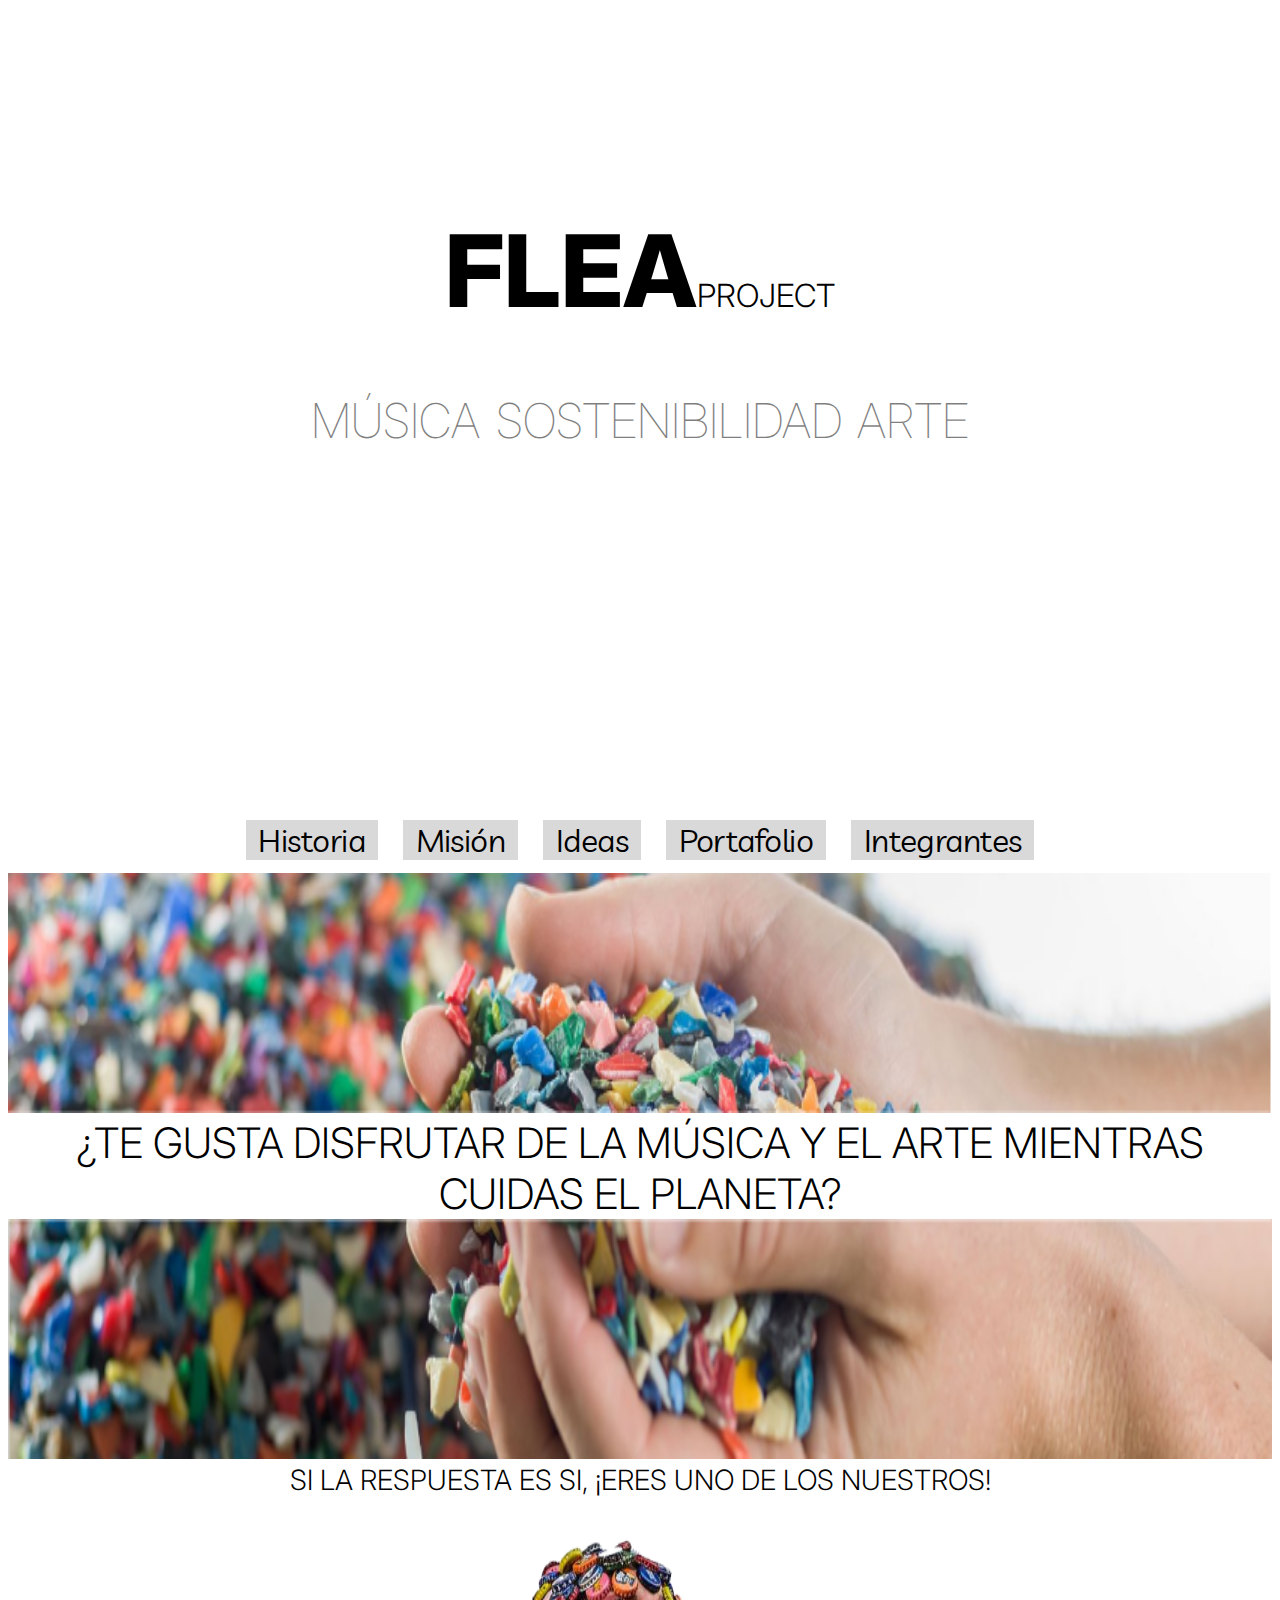
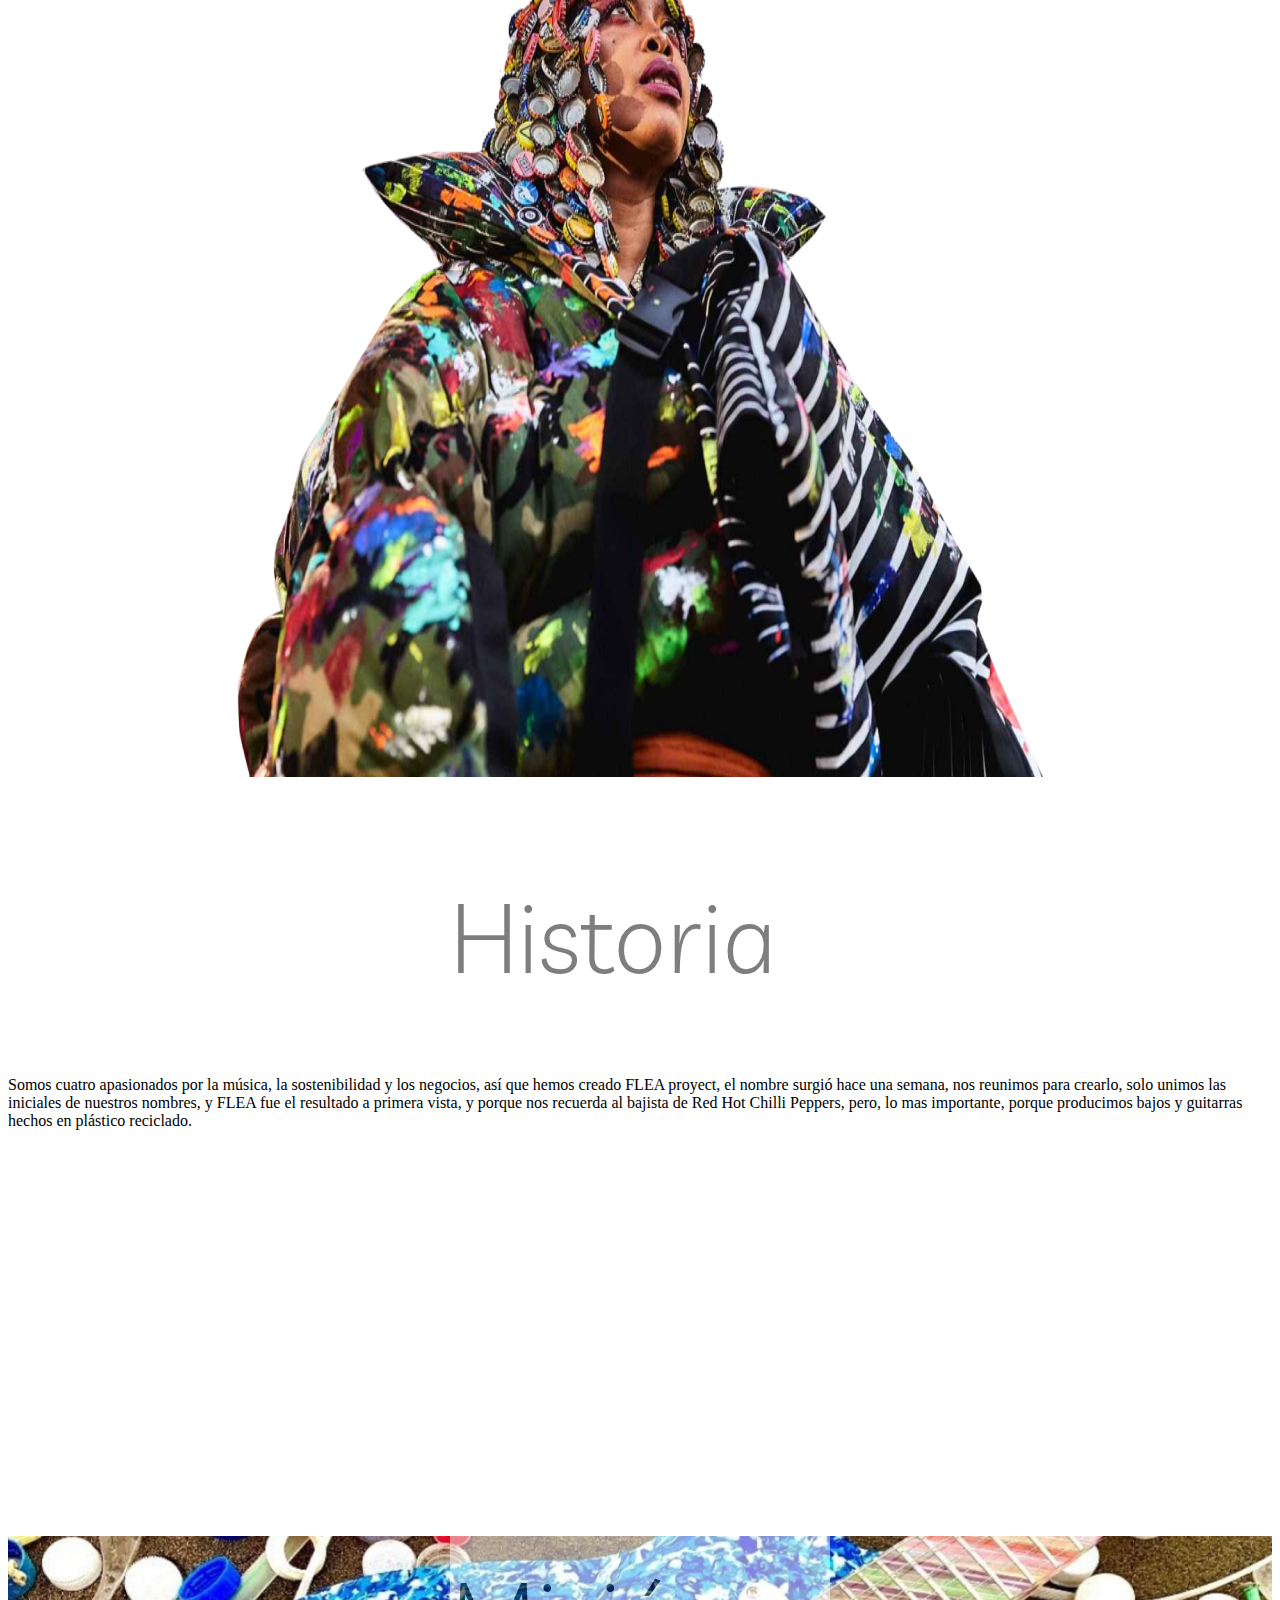
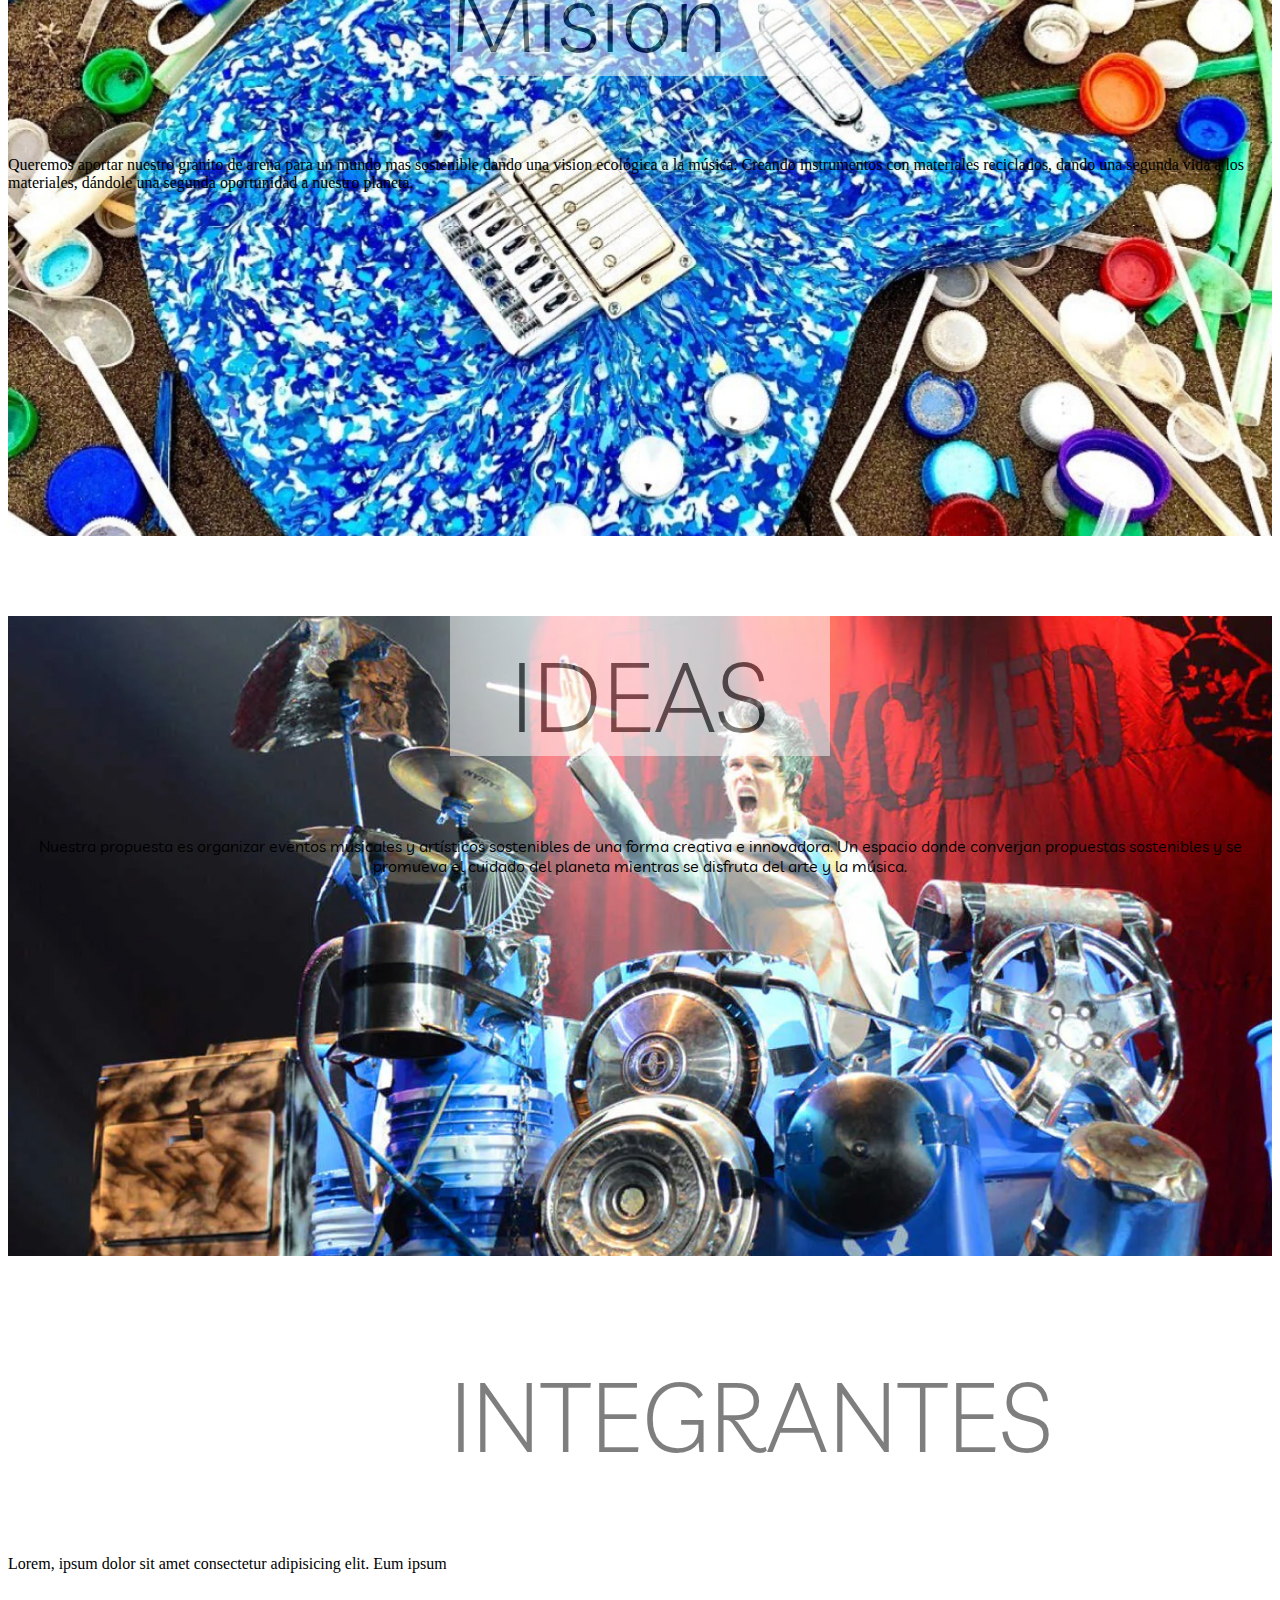
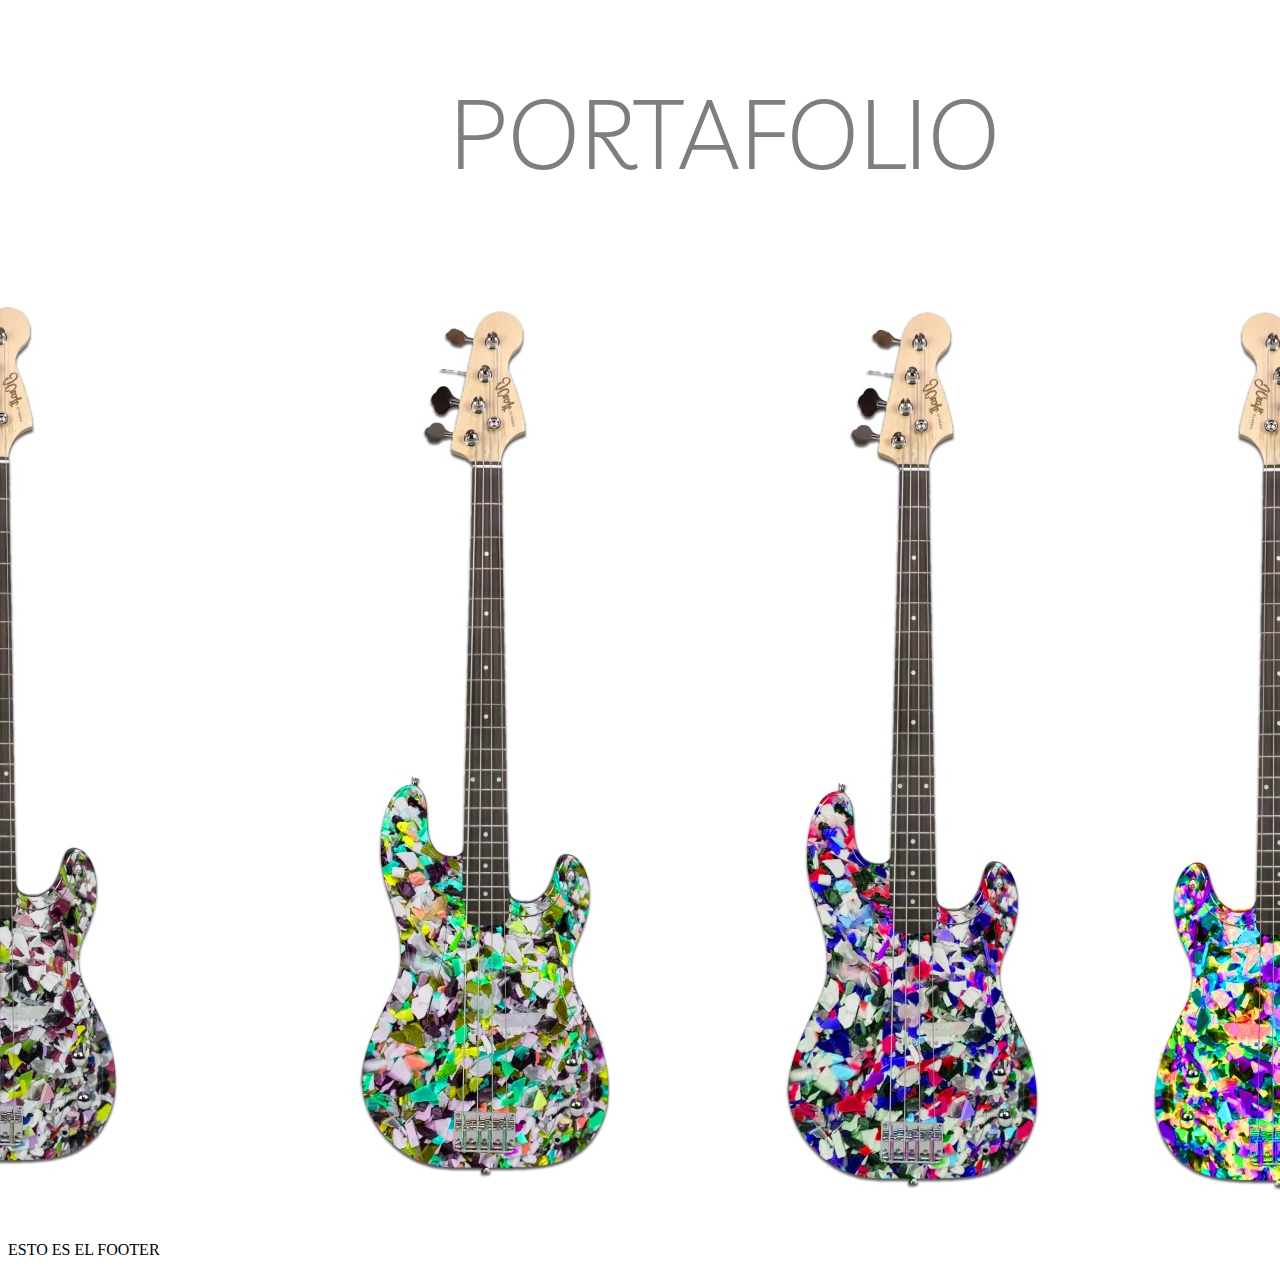
==== commit 68f7254c: "modificaciones en textos del section" ====
--- a/index.html
+++ b/index.html
@@ -32,20 +32,19 @@
         <div>ARTE</div>
       </h2>
     </header>
-
-    <section>
-      <nav>
+    <nav>
         <a href="#Historia">Historia</a>
         <a href="#Misión">Misión</a>
         <a href="#Ideas">Ideas</a>
         <a href="#Portafolio">Portafolio</a>
         <a href="#Integrantes">Integrantes</a>
       </nav>
+      <section>
       <img src="/imgs/img1.png" alt="img" title="img" />
       <p class="primerTextoDelSection">
         ¿TE GUSTA DISFRUTAR DE LA MÚSICA Y EL ARTE MIENTRAS CUIDAS EL PLANETA?
       </p>
-      <img alt="img" title="img" src="/imgs/img2.png" />
+      <img src="/imgs/img2.png" alt="img" title="img" />
       <p class="segundoTextoDelSection">
         SI LA RESPUESTA ES SI, ¡ERES UNO DE LOS NUESTROS!
       </p>
@@ -82,12 +81,9 @@
           converjan propuestas sostenibles y se promueva el cuidado del planeta
           mientras se disfruta del arte y la música.
         </p>
-      </article>
-    
+      </article>  
    
-    </div>
-    <div id="integrantes_c">
-      <article>
+        <article id="integrantes_c">
         <h2>INTEGRANTES</h2>
         <p>
           Lorem, ipsum dolor sit amet consectetur adipisicing elit. Eum ipsum
@@ -95,8 +91,7 @@
         </p>
       </article>
       <h2>PORTAFOLIO</h2>
-      <article id="portafolio_c">
-            
+      <article id="portafolio_c">            
             <img src="/imgs/bajo1.jpg" alt="img" title="Bajo1" />
             <img src="/imgs/bajo2.jpg" alt="img" title="Bajo2" />
             <img src="/imgs/bajo3.jpg" alt="img" title="Bajo3" />
--- a/style.css
+++ b/style.css
@@ -60,7 +60,7 @@
 /* Section Introducción */
 section img {
   width: 100%;
-  height: auto;
+  height: 15em;
 }
 .primerTextoDelSection {
   font-size: 42px;
@@ -69,15 +69,16 @@
   display: flex;
   text-align: center;
   margin: 0%;
-}
+  }
 .segundoTextoDelSection {
   font-size: 28px;
   font-family: Inter, sans-serif;
   font-weight: 280;
   display: flex;
   text-align: center;
+  margin: 0%;
   justify-content: center;
-  margin: 0%;
+  
 }
 
 /* imgMujer */
@@ -87,6 +88,7 @@
   margin-right: auto;
   width: 806px;
   height: 639px;
+  height: 55em;
 }
 
 #container_principal {
@@ -104,7 +106,7 @@
 }
 
 
-p {
+/*p {
   font-family: Jura, sans-serif;
   font-style: normal;
   font-weight: 400;
@@ -112,15 +114,15 @@
   opacity: 0.5;
   width: 1000px;
   height: 300px;
+  margin-left: 20%;
+  margin-right: 20%;
   line-height: 34px;
   text-align: center;
   letter-spacing: -0.017em;
   color: #000000;
-  margin-left: 20%;
-  margin-right: 20%;
   overflow: auto;
   font-size: 2em;
-}
+}*/
 
 /*Mision*/
 #mision {
@@ -149,7 +151,7 @@
   font-family: Livvic, sans-serif;
   font-size: 6em;
   font-weight: 300;
-  padding-top: 0.5em;
+  padding-top: 20px;
   margin-left: 35%;
   margin-right: 35%;
 }
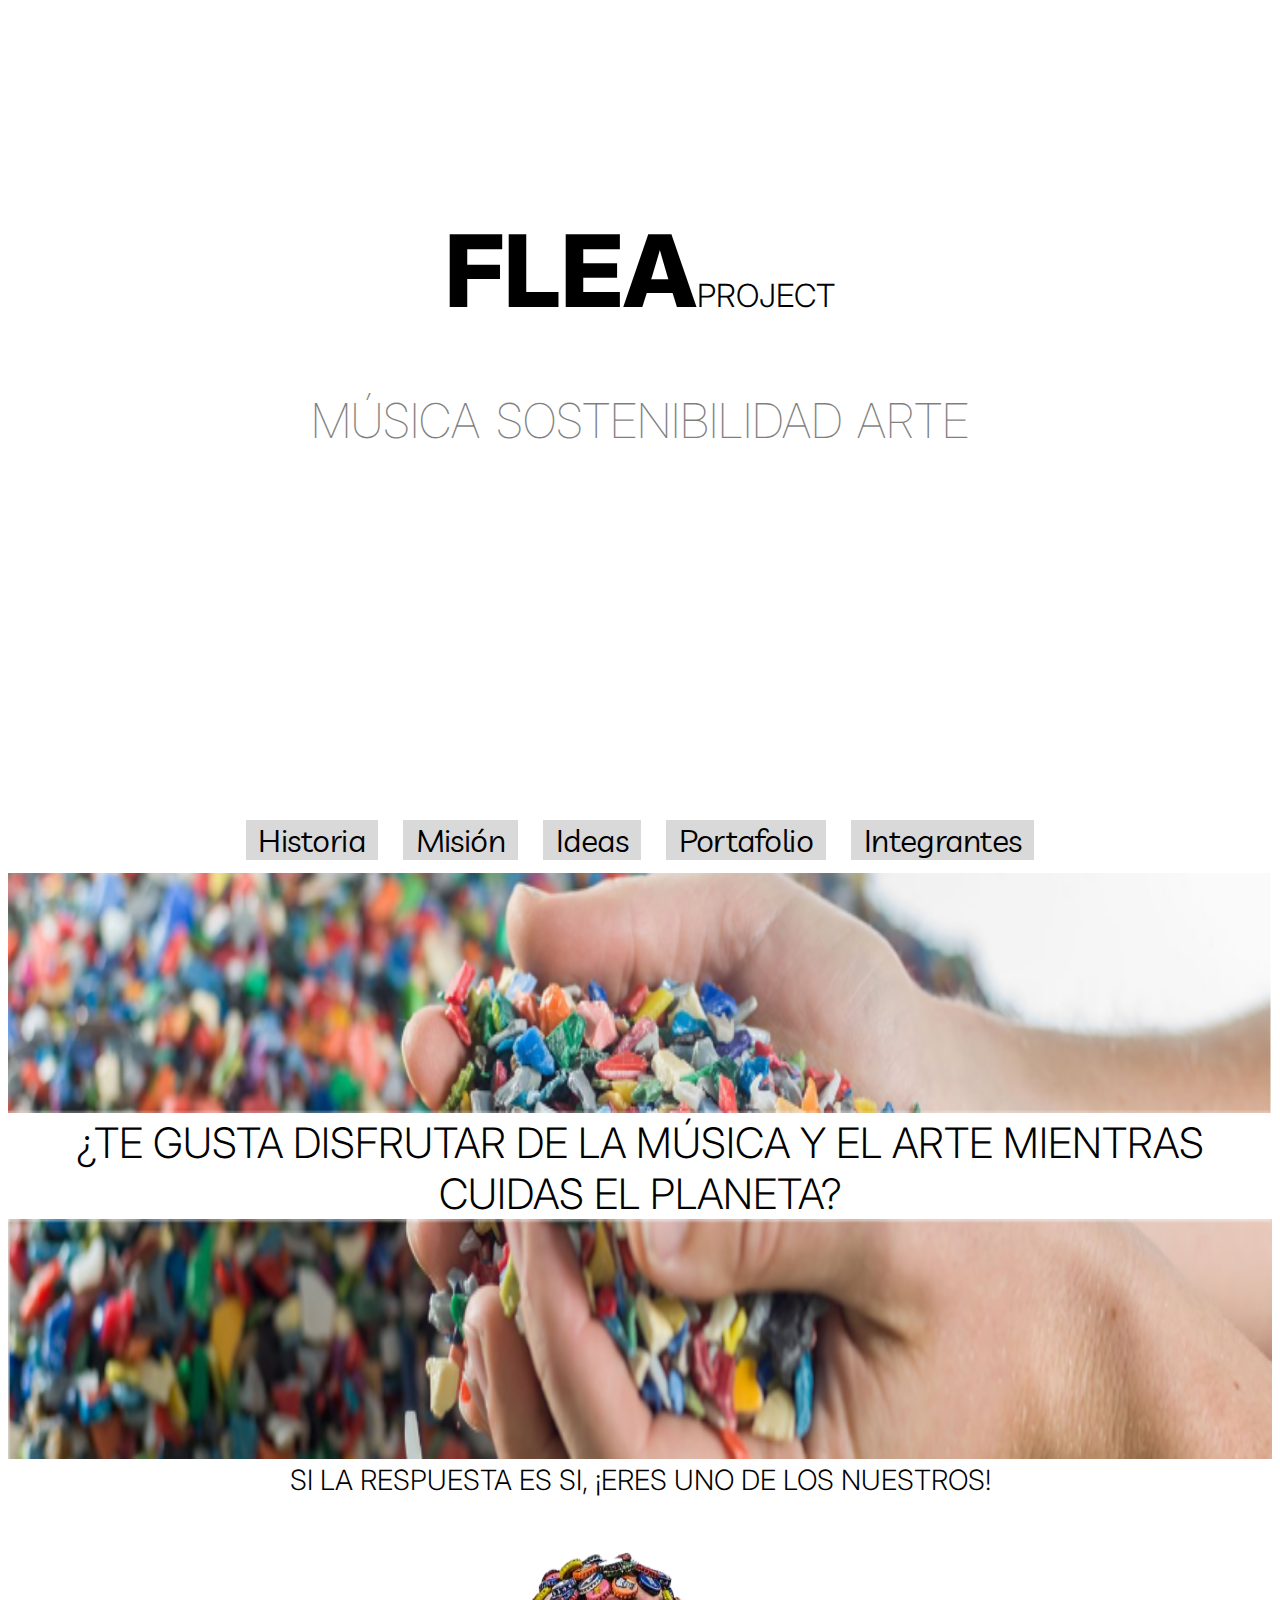
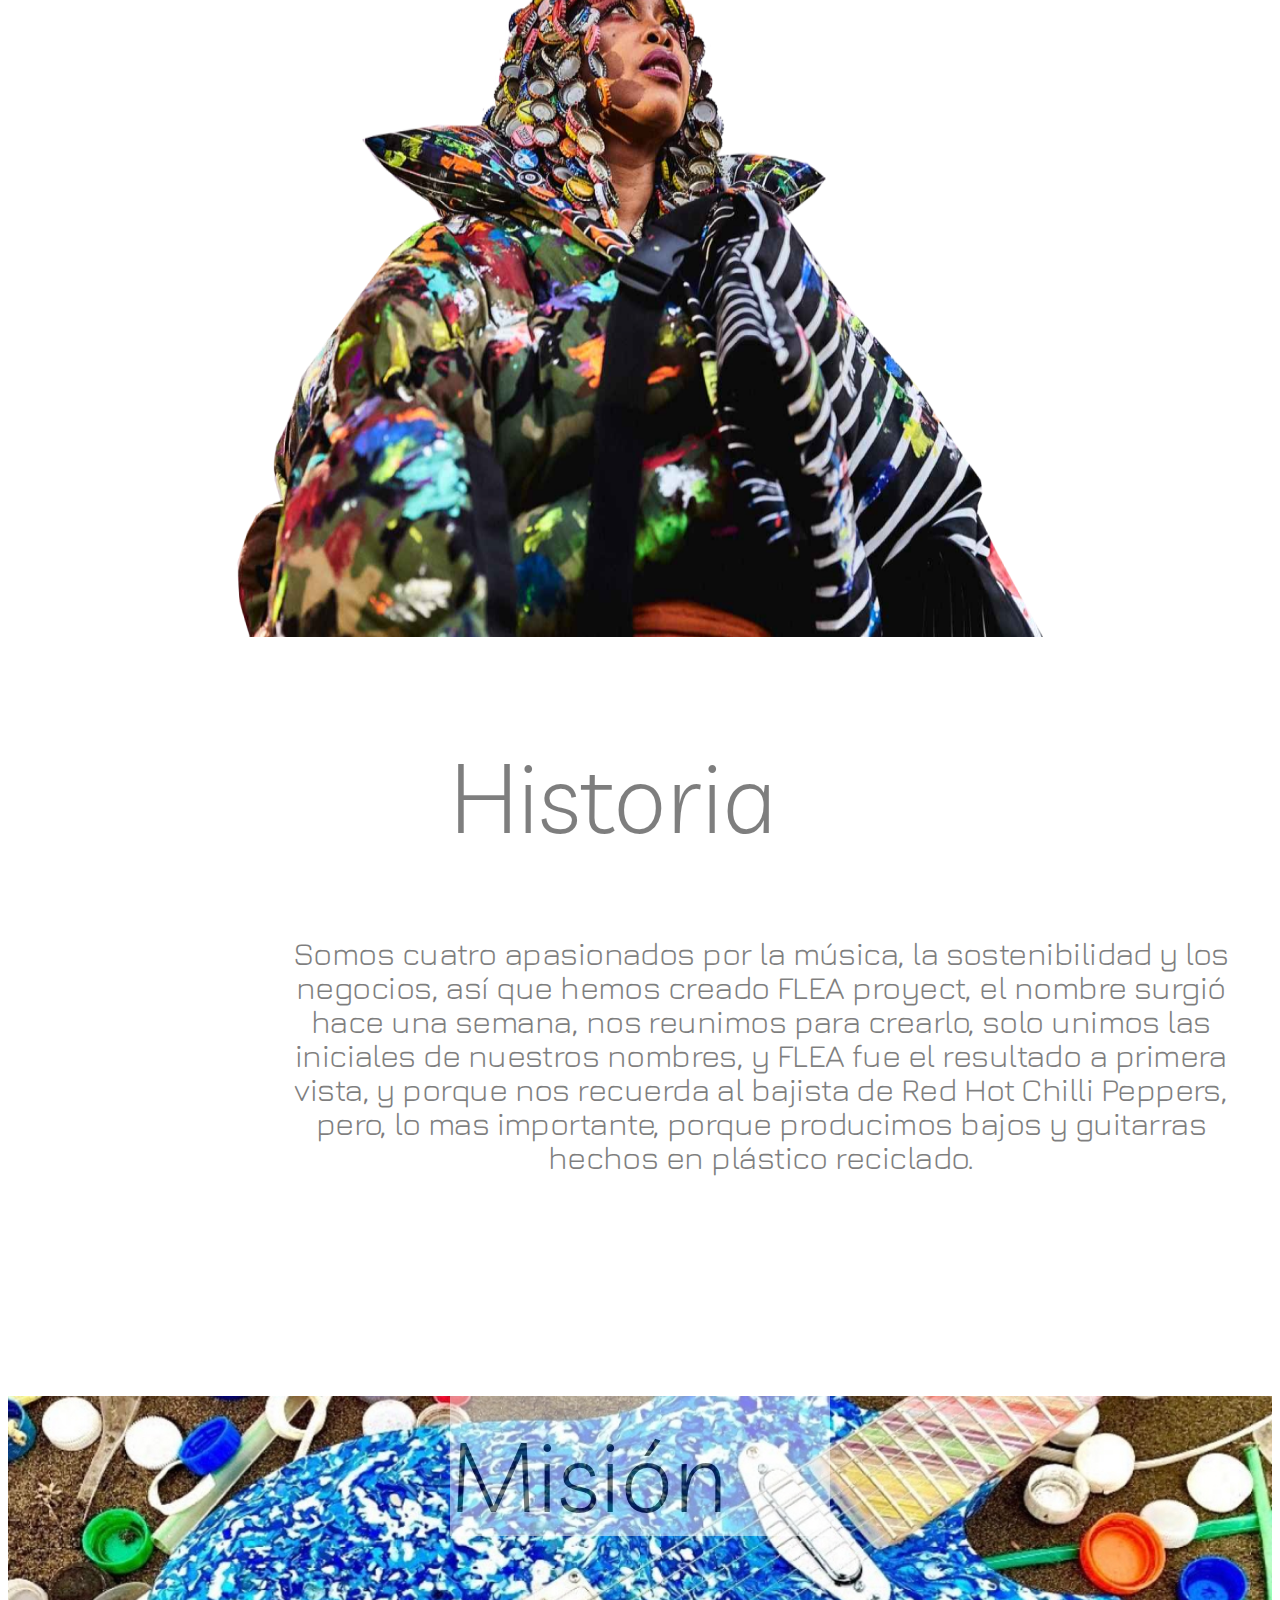
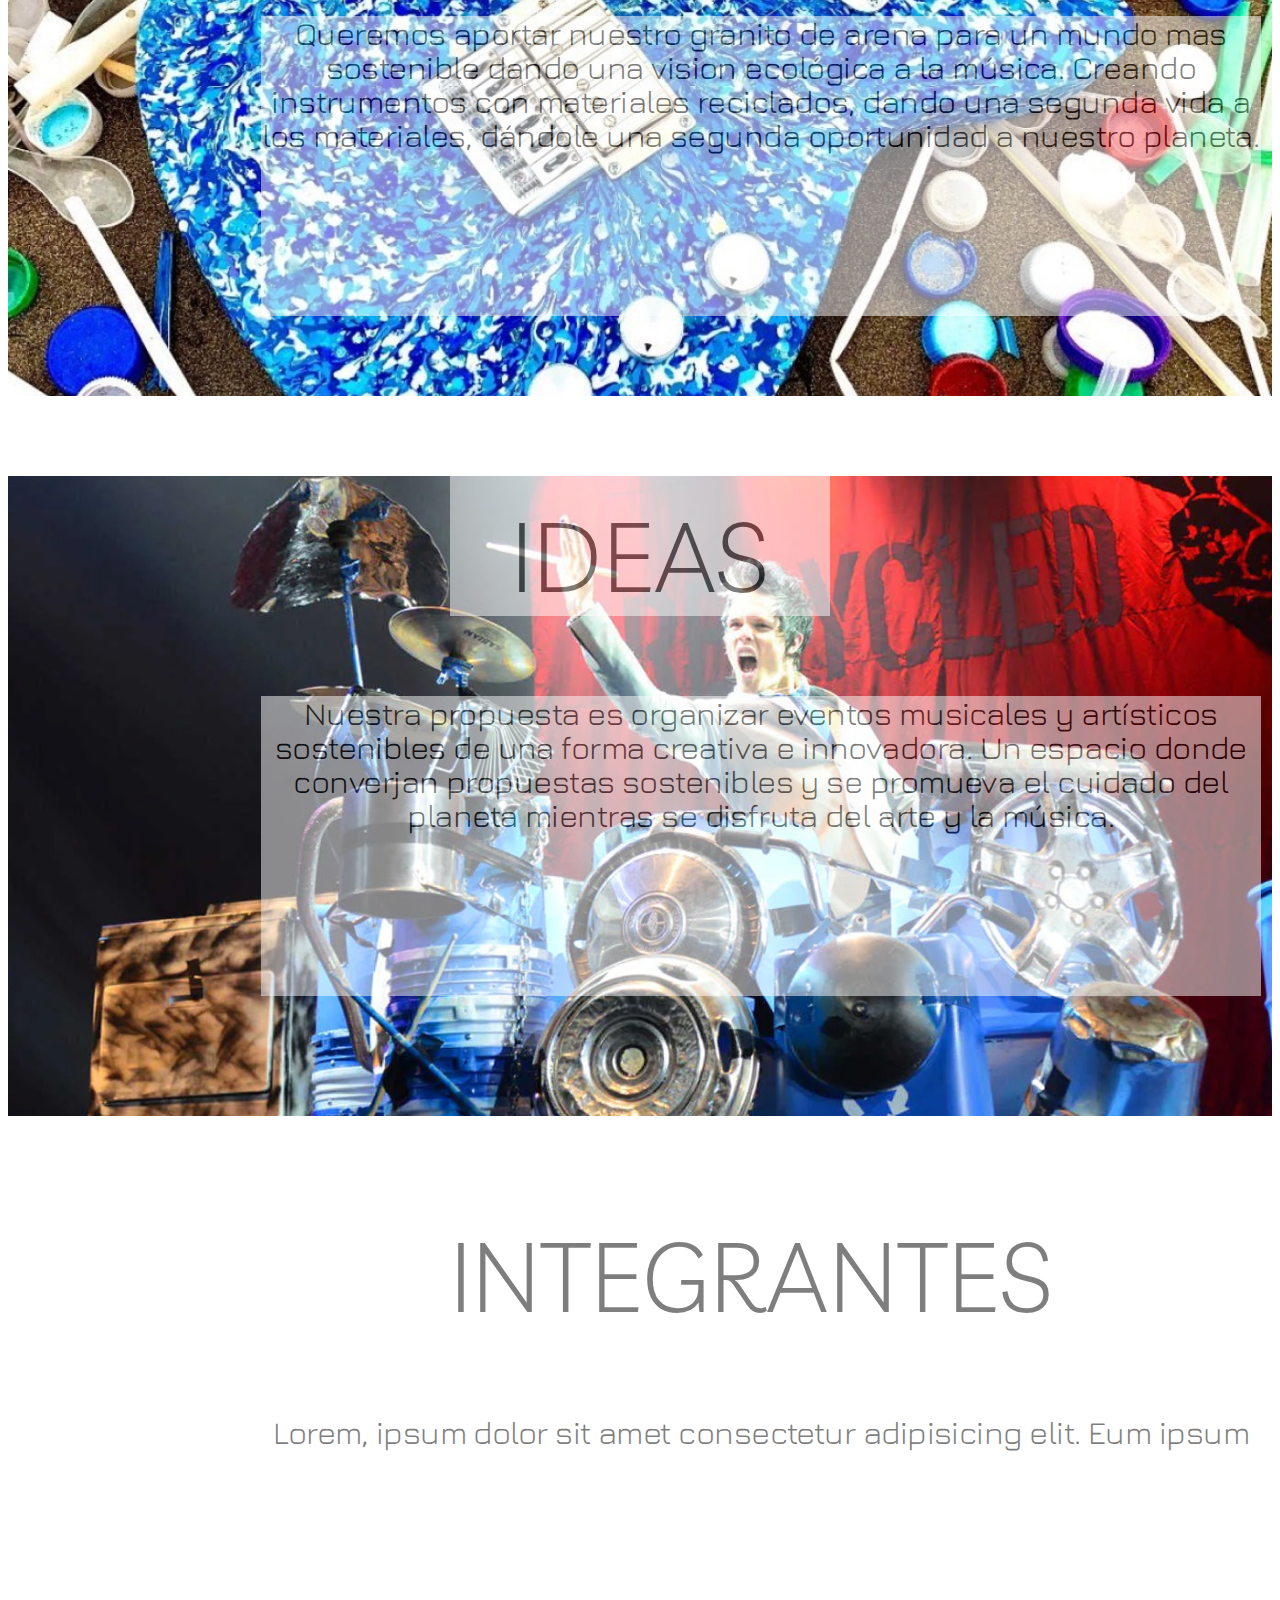
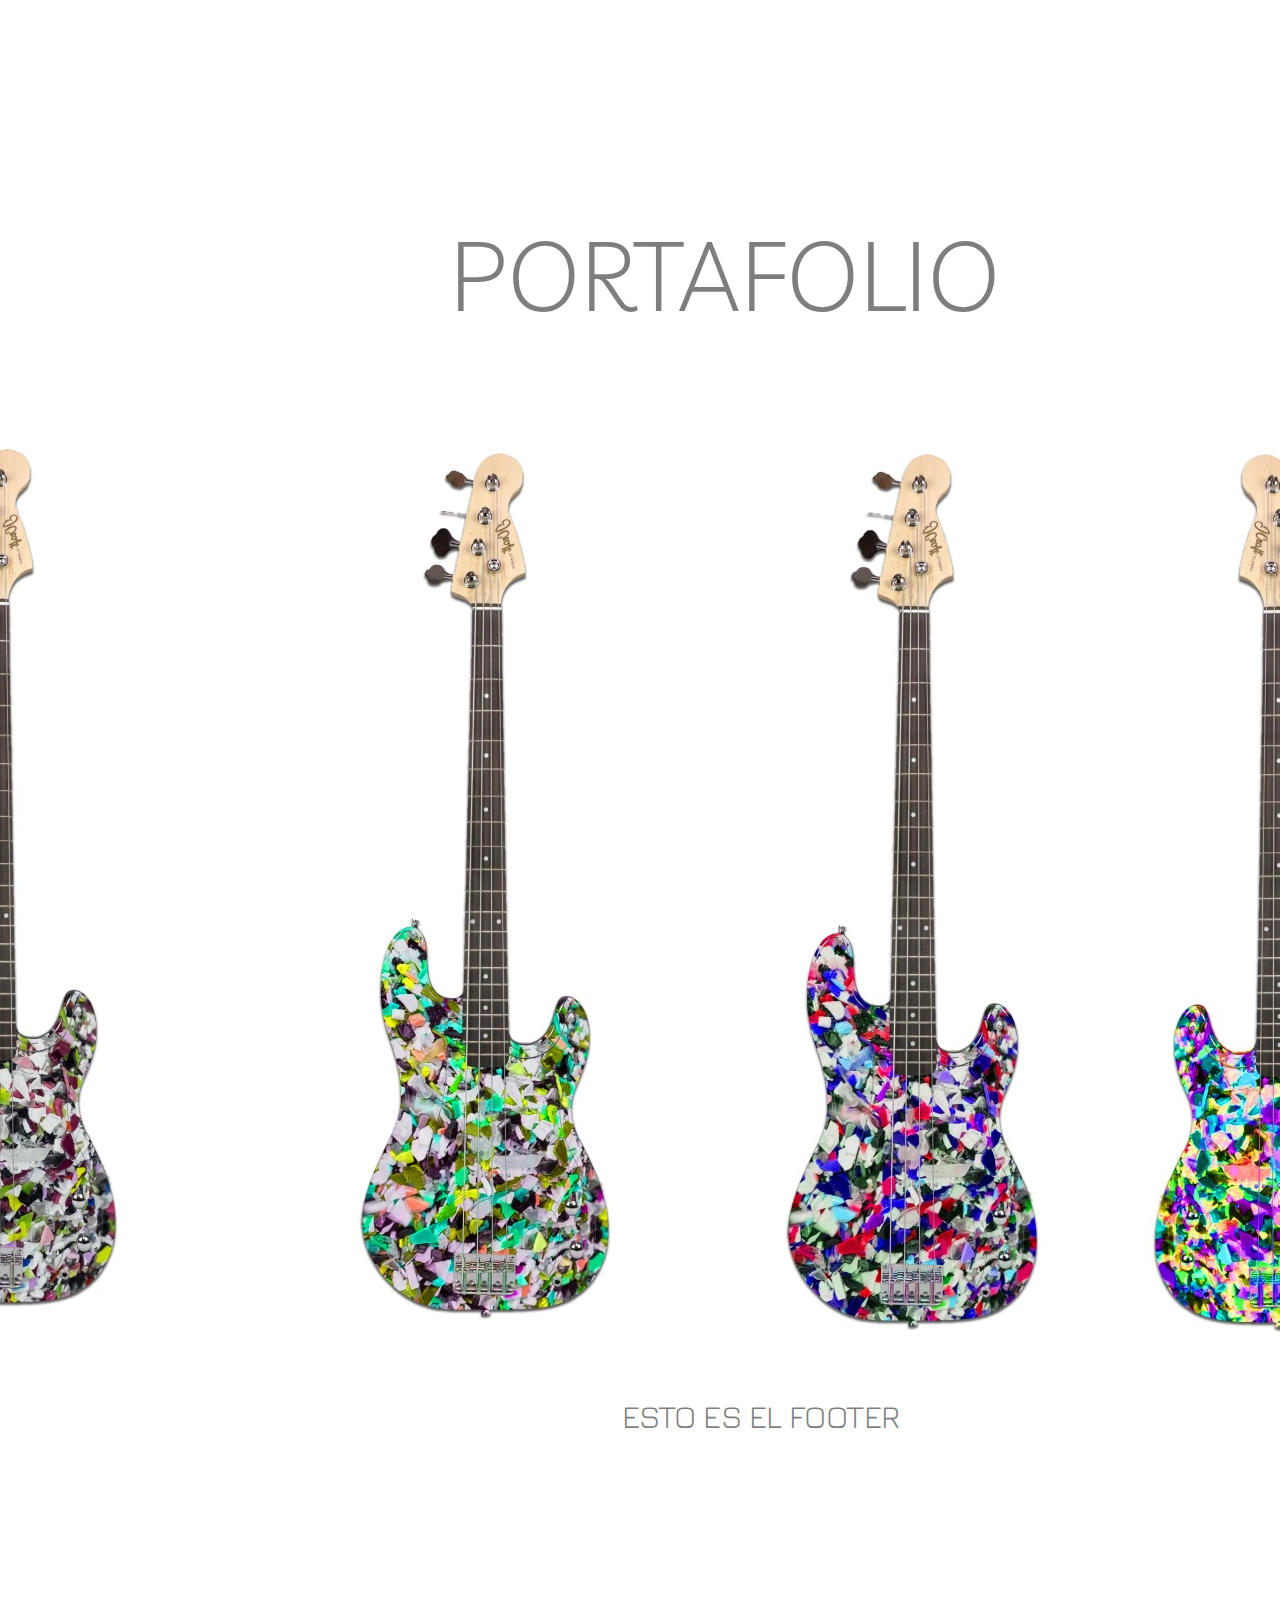
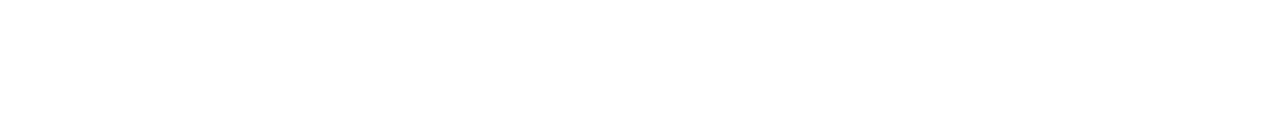
==== commit 8d69c102: "cambios en las letras de section con h3 y h4" ====
--- a/index.html
+++ b/index.html
@@ -41,13 +41,13 @@
       </nav>
       <section>
       <img src="/imgs/img1.png" alt="img" title="img" />
-      <p class="primerTextoDelSection">
+      <h3 id="primerTextoDelSection">
         ¿TE GUSTA DISFRUTAR DE LA MÚSICA Y EL ARTE MIENTRAS CUIDAS EL PLANETA?
-      </p>
+      </h3>
       <img src="/imgs/img2.png" alt="img" title="img" />
-      <p class="segundoTextoDelSection">
+      <h4 id="segundoTextoDelSection">
         SI LA RESPUESTA ES SI, ¡ERES UNO DE LOS NUESTROS!
-      </p>
+      </h4>
     </section>
     <img alt="img" src="/imgs/imgMujer.png" class="imgMujer" />
     <article id="historia_c">
--- a/style.css
+++ b/style.css
@@ -62,7 +62,7 @@
   width: 100%;
   height: 15em;
 }
-.primerTextoDelSection {
+h3 {
   font-size: 42px;
   font-family: Inter, sans-serif;
   font-weight: 280;
@@ -70,7 +70,7 @@
   text-align: center;
   margin: 0%;
   }
-.segundoTextoDelSection {
+h4 {
   font-size: 28px;
   font-family: Inter, sans-serif;
   font-weight: 280;
@@ -84,11 +84,12 @@
 /* imgMujer */
 .imgMujer {
   display: block;
+  margin-top: 20px;
   margin-left: auto;
   margin-right: auto;
   width: 806px;
   height: 639px;
-  height: 55em;
+  height: 45em;
 }
 
 #container_principal {
@@ -106,7 +107,7 @@
 }
 
 
-/*p {
+p {
   font-family: Jura, sans-serif;
   font-style: normal;
   font-weight: 400;
@@ -122,7 +123,7 @@
   color: #000000;
   overflow: auto;
   font-size: 2em;
-}*/
+}
 
 /*Mision*/
 #mision {
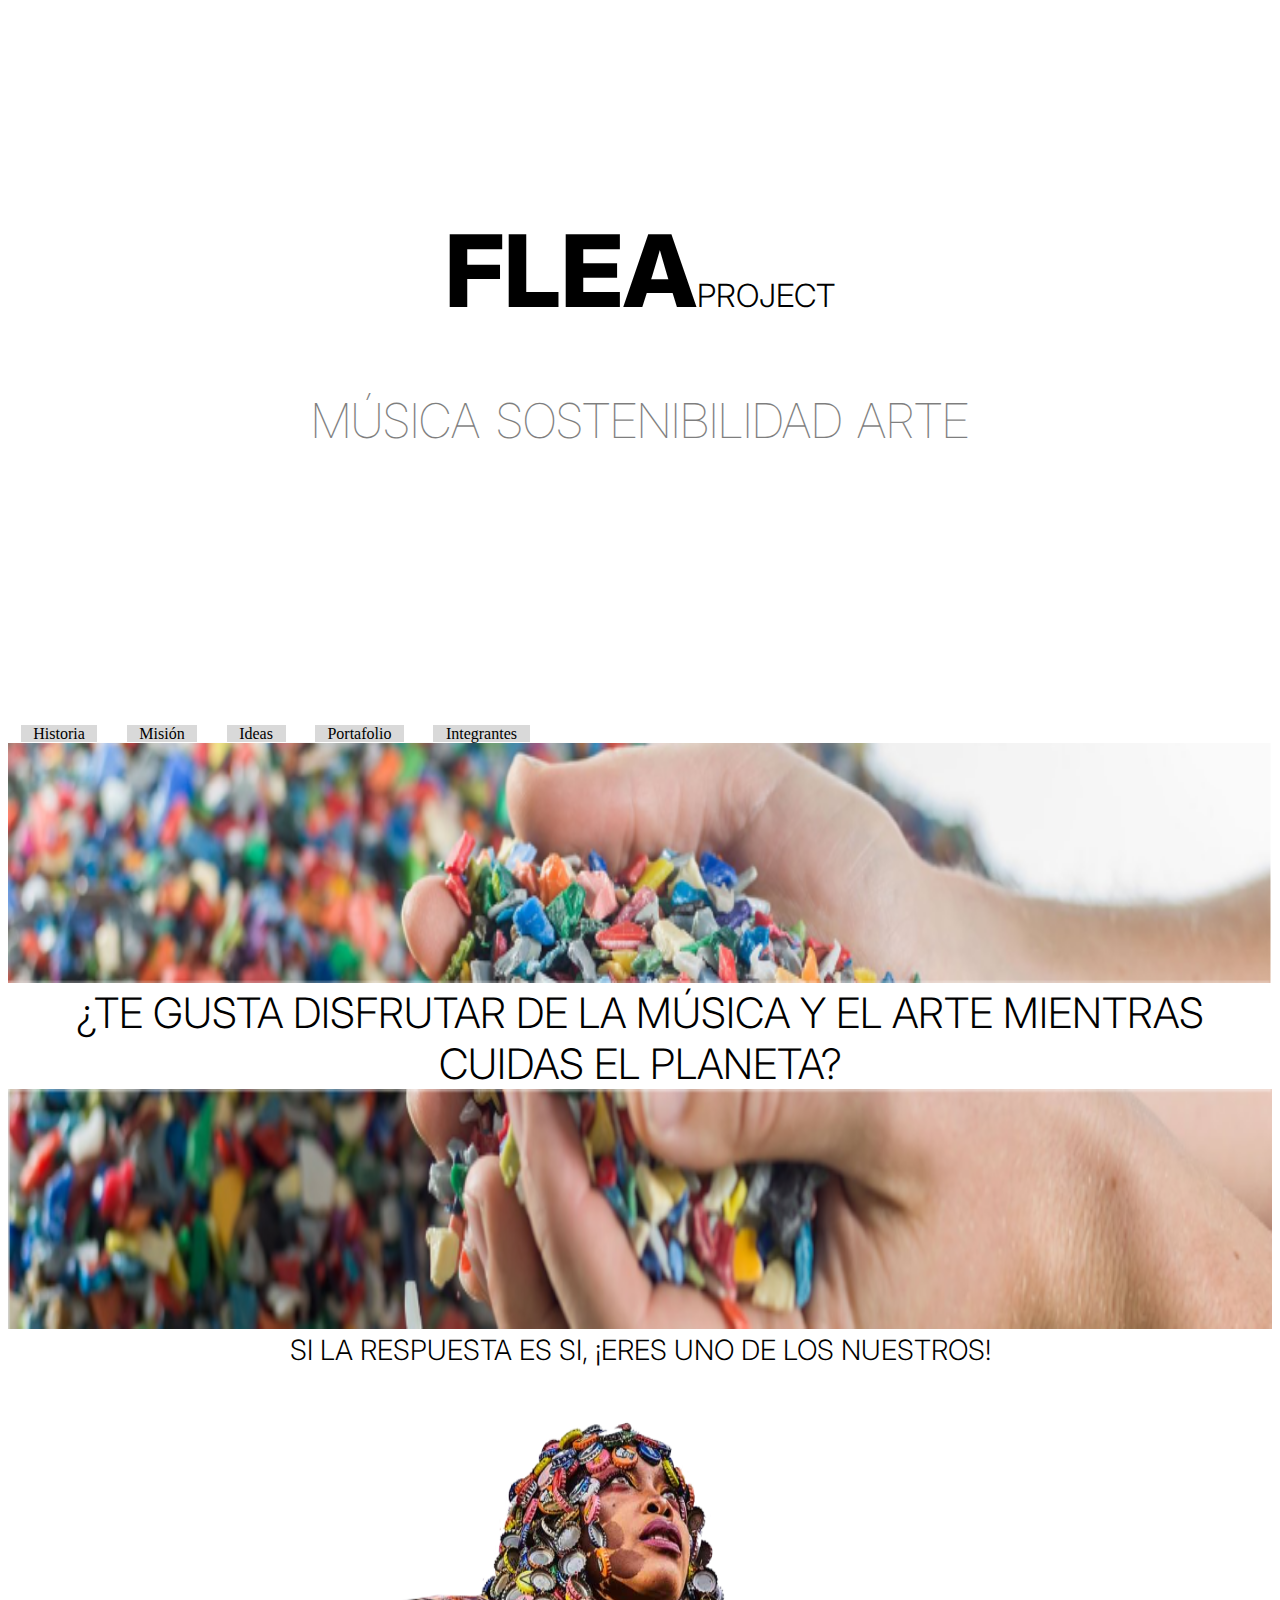
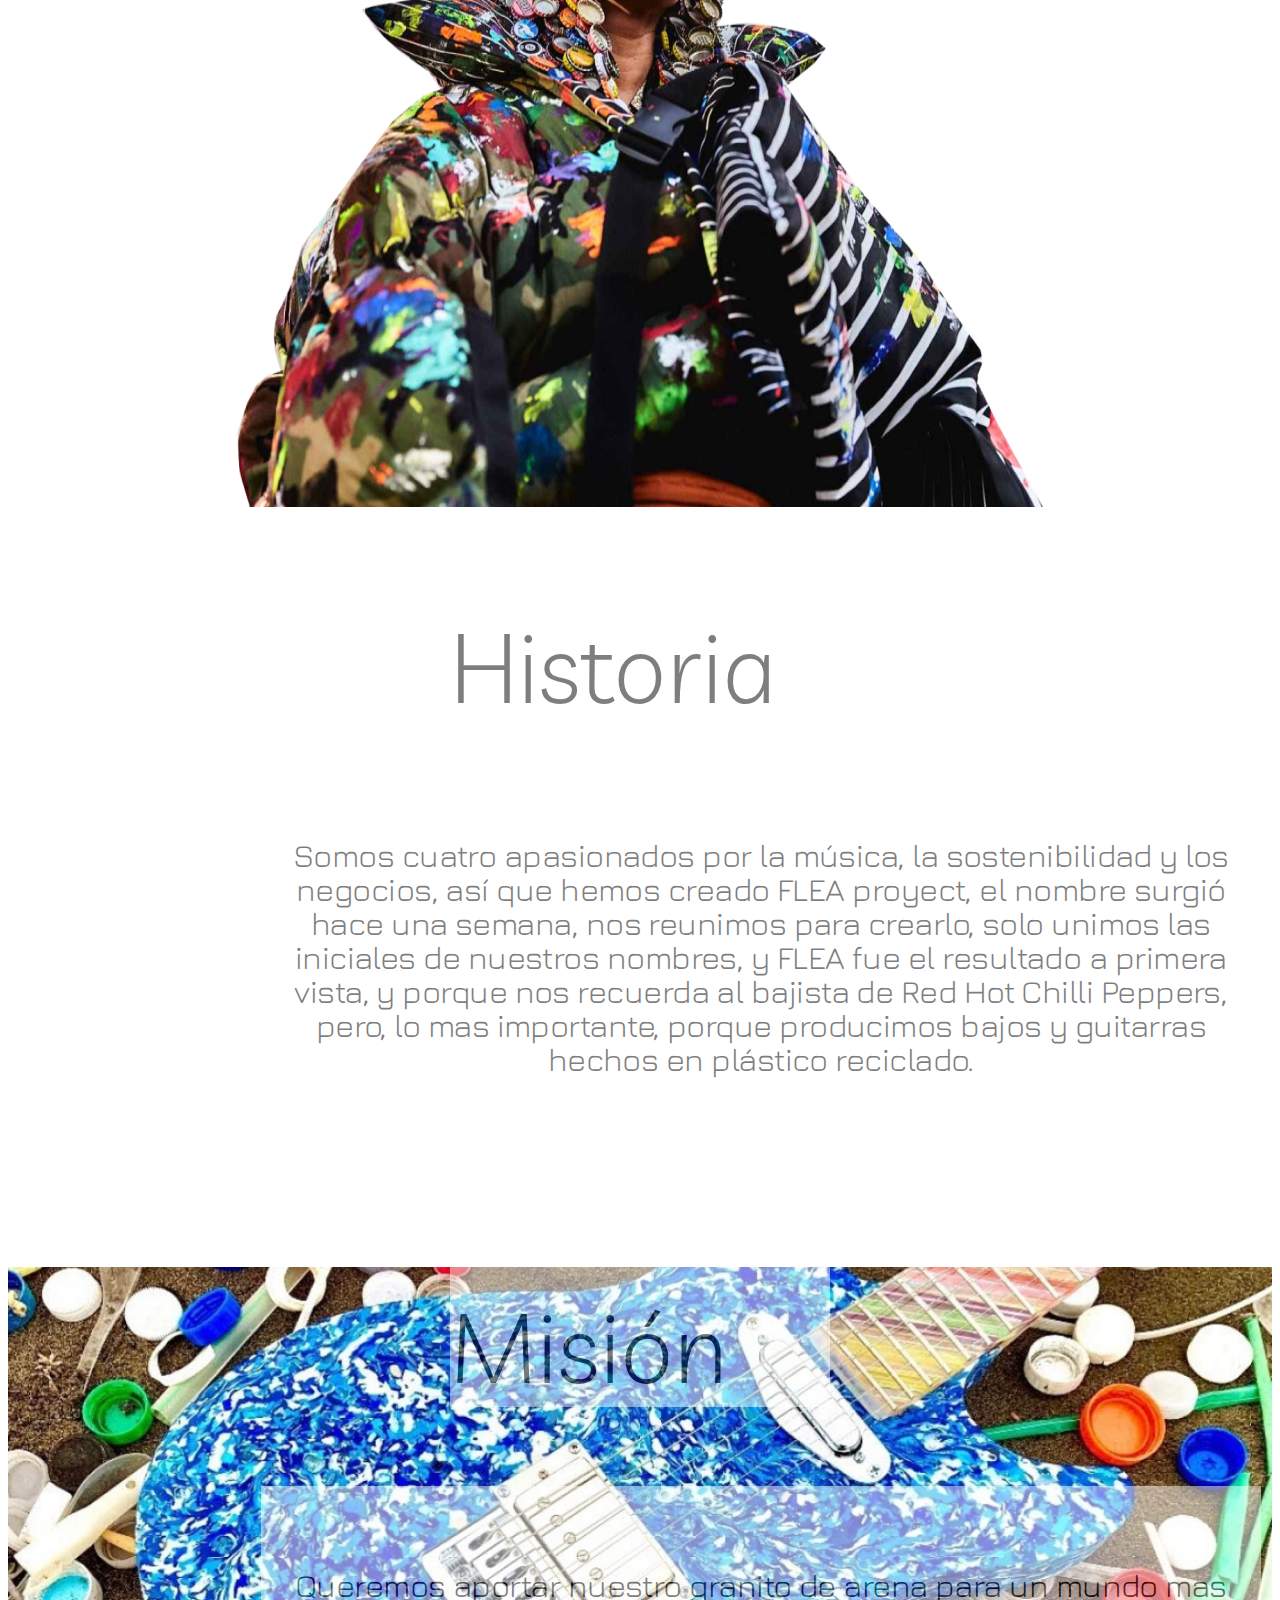
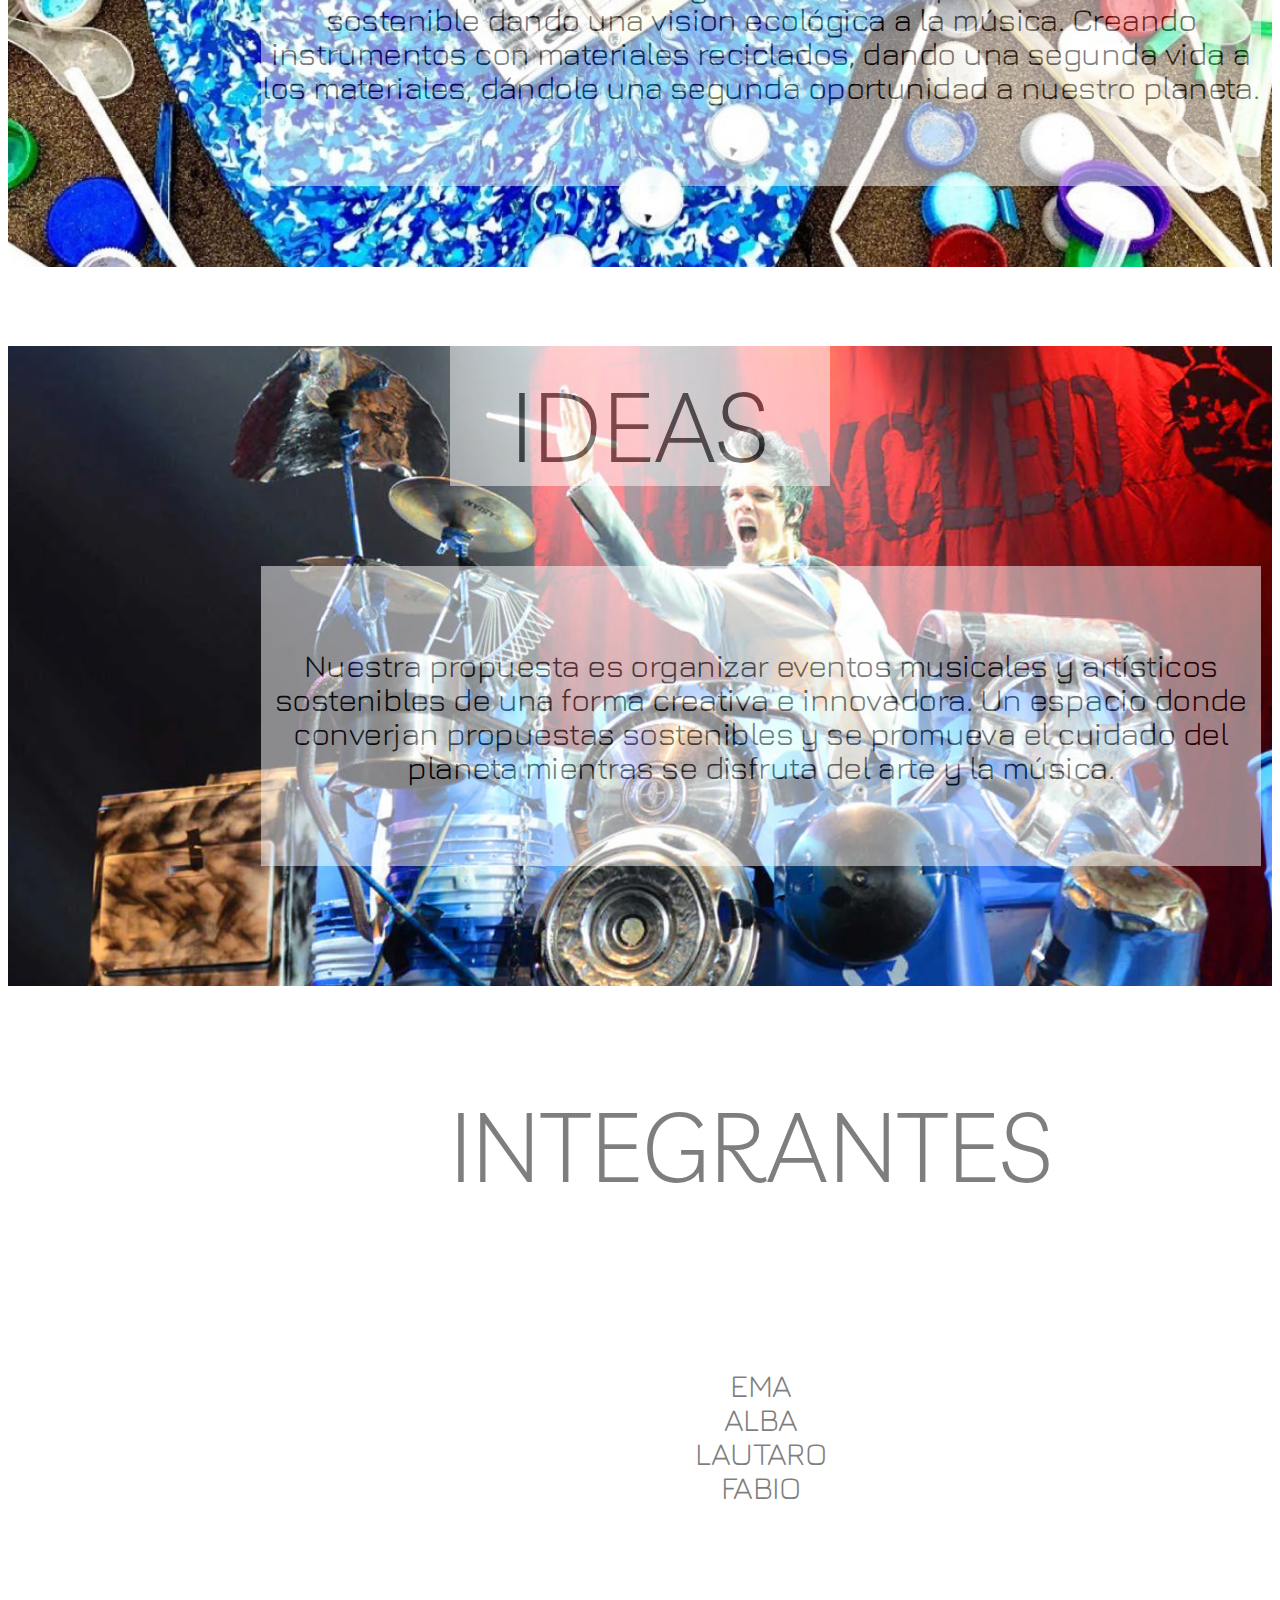
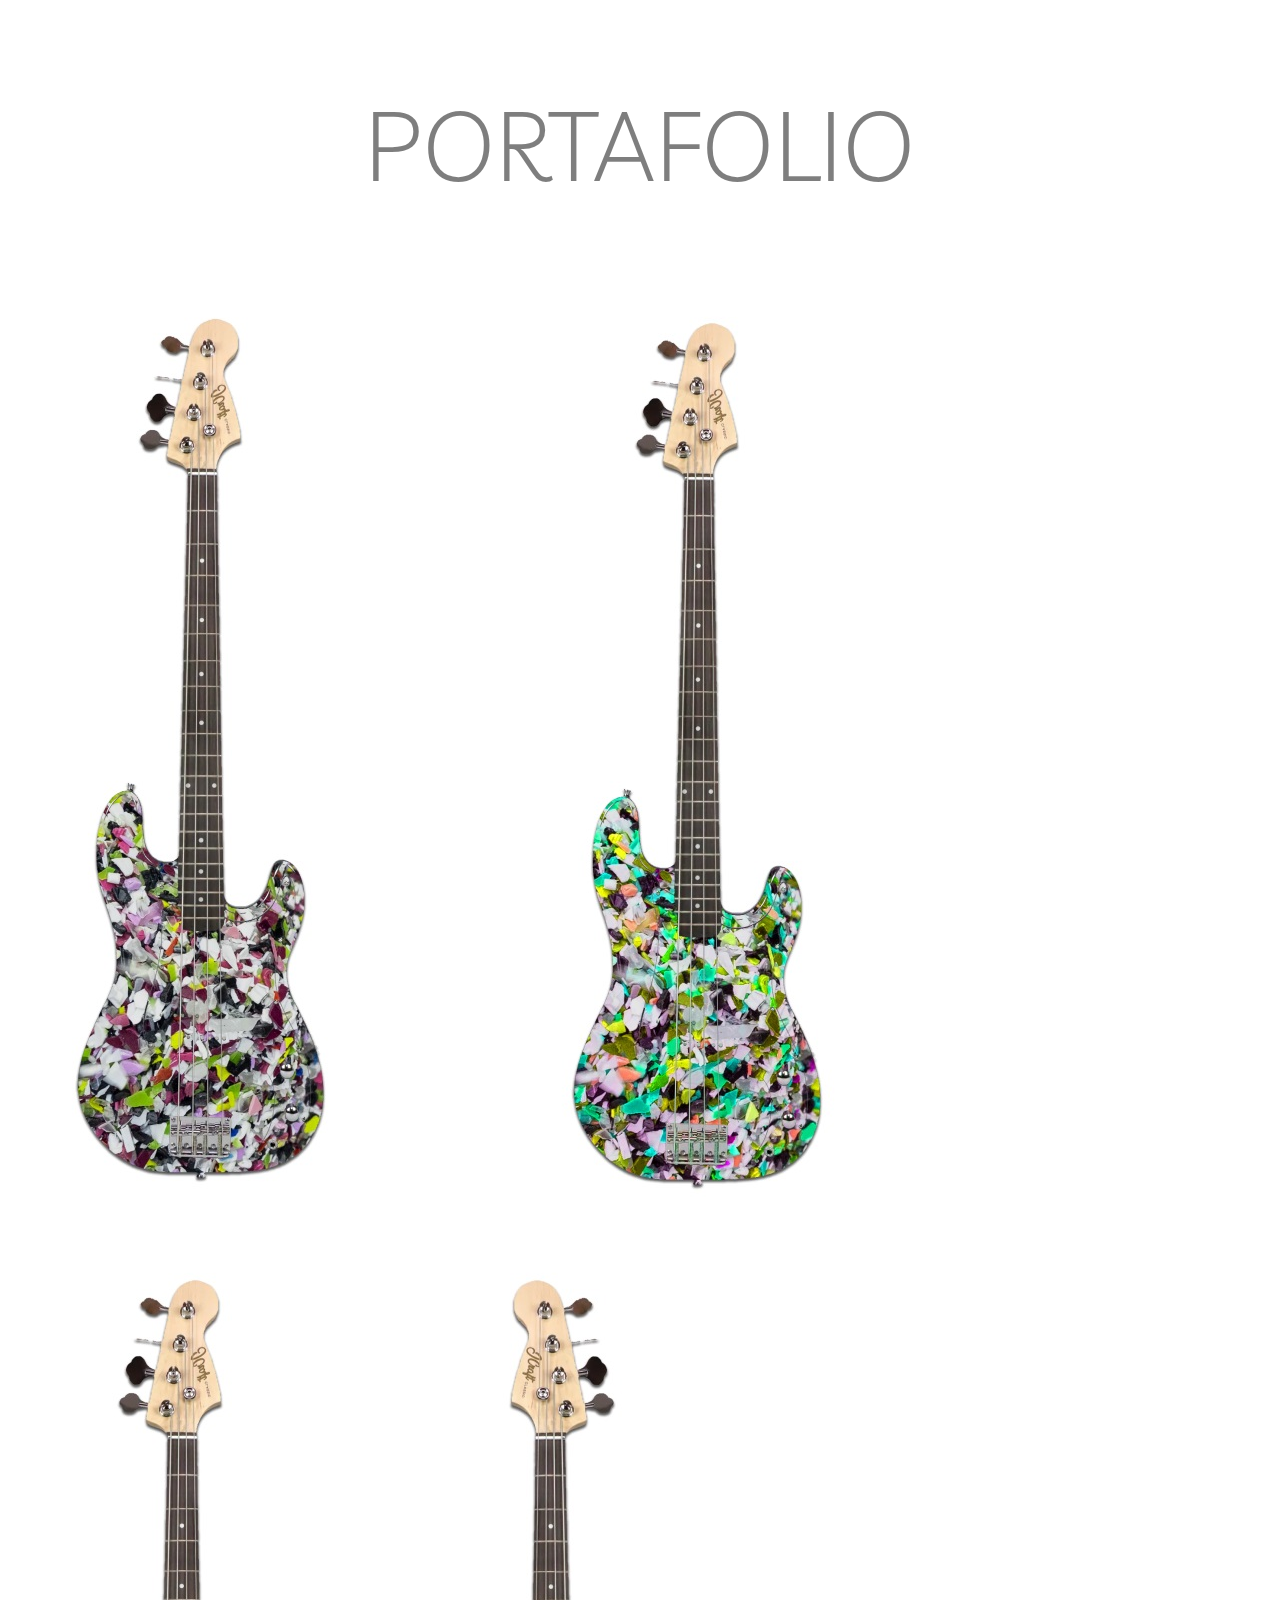
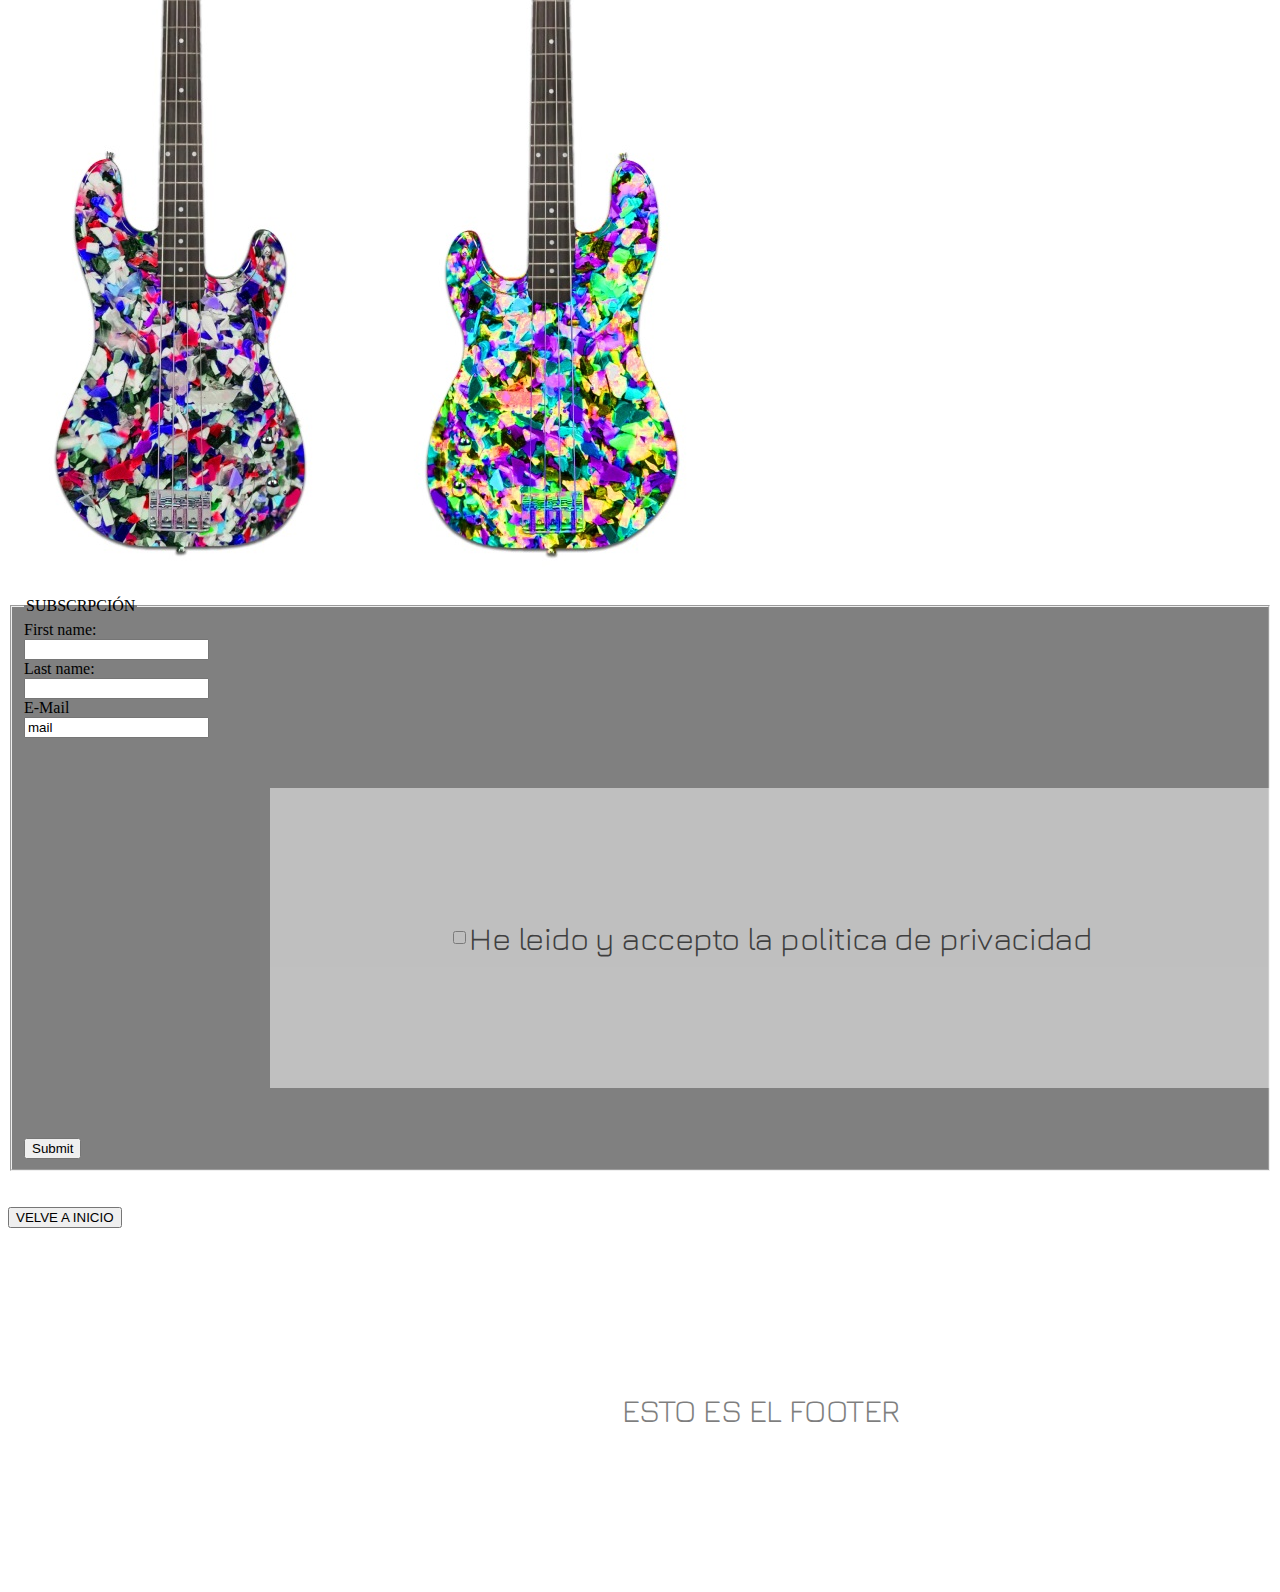
==== commit 53fce474: "ultimos cambios hechos antes de la presentacion" ====
--- a/index.html
+++ b/index.html
@@ -1,106 +1,121 @@
 <!DOCTYPE html>
 <html lang="es-ES">
-  <head>
-    <meta charset="UTF-8" />
-    <meta http-equiv="X-UA-Compatible" content="IE=edge" />
-    <meta name="viewport" content="width=device-width, initial-scale=1.0" />
-    <title>FLEA</title>
-    <link
-      href="https://fonts.googleapis.com/css2?family=Livvic&display=swap"
-      rel="stylesheet"
-    />
-    <link
-      href="https://fonts.googleapis.com/css2?family=Inter:wght@100;300;800&display=swap"
-      rel="stylesheet"
-    />
-    <link
-      href="https://fonts.googleapis.com/css2?family=Jura&display=swap"
-      rel="stylesheet"
-    />
-    <link rel="stylesheet" href="/style.css" />
-  </head>
 
-  <body>
-    <header>
-      <div class="LOGO">
-        <div class="FLEA">FLEA</div>
-        <div class="PROJECT">PROJECT</div>
-      </div>
-      <h2>
-        <div>MÚSICA</div>
-        <div class="SOSTENIBILIDAD">SOSTENIBILIDAD</div>
-        <div>ARTE</div>
-      </h2>
-    </header>
-    <nav>
-        <a href="#Historia">Historia</a>
-        <a href="#Misión">Misión</a>
-        <a href="#Ideas">Ideas</a>
-        <a href="#Portafolio">Portafolio</a>
-        <a href="#Integrantes">Integrantes</a>
-      </nav>
-      <section>
-      <img src="/imgs/img1.png" alt="img" title="img" />
-      <h3 id="primerTextoDelSection">
-        ¿TE GUSTA DISFRUTAR DE LA MÚSICA Y EL ARTE MIENTRAS CUIDAS EL PLANETA?
-      </h3>
-      <img src="/imgs/img2.png" alt="img" title="img" />
-      <h4 id="segundoTextoDelSection">
-        SI LA RESPUESTA ES SI, ¡ERES UNO DE LOS NUESTROS!
-      </h4>
-    </section>
-    <img alt="img" src="/imgs/imgMujer.png" class="imgMujer" />
-    <article id="historia_c">
-      <h2>Historia</h2>
-      <p>
-        Somos cuatro apasionados por la música, la sostenibilidad y los
-        negocios, así que hemos creado FLEA proyect, el nombre surgió hace una
-        semana, nos reunimos para crearlo, solo unimos las iniciales de nuestros
-        nombres, y FLEA fue el resultado a primera vista, y porque nos recuerda
-        al bajista de Red Hot Chilli Peppers, pero, lo mas importante, porque
-        producimos bajos y guitarras hechos en plástico reciclado.
-      </p>
-    </article>
+<head>
+  <meta charset="UTF-8" />
+  <meta http-equiv="X-UA-Compatible" content="IE=edge" />
+  <meta name="viewport" content="width=device-width, initial-scale=1.0" />
+  <title>FLEA</title>
+  <link href="https://fonts.googleapis.com/css2?family=Livvic&display=swap" rel="stylesheet" />
+  <link href="https://fonts.googleapis.com/css2?family=Inter:wght@100;300;800&display=swap" rel="stylesheet" />
+  <link href="https://fonts.googleapis.com/css2?family=Jura&display=swap" rel="stylesheet" />
+  <link rel="stylesheet" href="/style.css" />
+</head>
 
-    <article id="mision">
-        <h2>Misión</h2>
-        <p>
-        Queremos aportar nuestro granito de arena para un 
-        mundo mas sostenible dando una vision ecológica a 
-        la música. Creando instrumentos con materiales 
-        reciclados, dando una segunda vida a los materiales, 
-        dándole una segunda oportunidad a nuestro planeta.
-        </p>
-      </article>
+<body>
+  <header>
+    <div class="LOGO">
+      <div class="FLEA">FLEA</div>
+      <div class="PROJECT">PROJECT</div>
+    </div>
+    <h2>
+      <div>MÚSICA</div>
+      <div class="SOSTENIBILIDAD">SOSTENIBILIDAD</div>
+      <div>ARTE</div>
+    </h2>
+  </header>
+  
+    <a href="#Historia">Historia</a>
+    <a href="#Misión">Misión</a>
+    <a href="#Ideas">Ideas</a>
+    <a href="#Portafolio">Portafolio</a>
+    <a href="#Integrantes">Integrantes</a>
+  </nav>
+  <section>
+    <img src="/imgs/img1.png" alt="img" title="img" />
+    <h3 id="primerTextoDelSection">
+      ¿TE GUSTA DISFRUTAR DE LA MÚSICA Y EL ARTE MIENTRAS CUIDAS EL PLANETA?
+    </h3>
+    <img src="/imgs/img2.png" alt="img" title="img" />
+    <h4 id="segundoTextoDelSection">
+      SI LA RESPUESTA ES SI, ¡ERES UNO DE LOS NUESTROS!
+    </h4>
+  </section>
+  <img alt="img" src="/imgs/imgMujer.png" class="imgMujer" />
+  <article id="Historia">
+    <h2>Historia</h2>
+    <p>
+      Somos cuatro apasionados por la música, la sostenibilidad y los
+      negocios, así que hemos creado FLEA proyect, el nombre surgió hace una
+      semana, nos reunimos para crearlo, solo unimos las iniciales de nuestros
+      nombres, y FLEA fue el resultado a primera vista, y porque nos recuerda
+      al bajista de Red Hot Chilli Peppers, pero, lo mas importante, porque
+      producimos bajos y guitarras hechos en plástico reciclado.
+    </p>
+  </article>
 
-      <article id="ideas">
-        <h2 >IDEAS</h2>
-        <p>
-          Nuestra propuesta es organizar eventos musicales y artísticos
-          sostenibles de una forma creativa e innovadora. Un espacio donde
-          converjan propuestas sostenibles y se promueva el cuidado del planeta
-          mientras se disfruta del arte y la música.
-        </p>
-      </article>  
-   
-        <article id="integrantes_c">
-        <h2>INTEGRANTES</h2>
-        <p>
-          Lorem, ipsum dolor sit amet consectetur adipisicing elit. Eum ipsum
-         
-        </p>
-      </article>
-      <h2>PORTAFOLIO</h2>
-      <article id="portafolio_c">            
-            <img src="/imgs/bajo1.jpg" alt="img" title="Bajo1" />
-            <img src="/imgs/bajo2.jpg" alt="img" title="Bajo2" />
-            <img src="/imgs/bajo3.jpg" alt="img" title="Bajo3" />
-            <img src="/imgs/bajo4.jpg" alt="img" title="Bajo4" />
-    </article>
-    </div>
-  </body>
+  <article id="Misión">
+    <h2>Misión</h2>
+    <p>
+      Queremos aportar nuestro granito de arena para un
+      mundo mas sostenible dando una vision ecológica a
+      la música. Creando instrumentos con materiales
+      reciclados, dando una segunda vida a los materiales,
+      dándole una segunda oportunidad a nuestro planeta.
+    </p>
+  </article>
 
-  <footer>
-    <p>ESTO ES EL FOOTER</p>
-  </footer>
-</html>
+  <article id="Ideas">
+    <h2>IDEAS</h2>
+    <p>
+      Nuestra propuesta es organizar eventos musicales y artísticos
+      sostenibles de una forma creativa e innovadora. Un espacio donde
+      converjan propuestas sostenibles y se promueva el cuidado del planeta
+      mientras se disfruta del arte y la música.
+    </p>
+  </article>
+
+  <article id="Integrantes">
+    <h2>INTEGRANTES</h2>
+    <p>
+      EMA <br>
+      ALBA <br>
+      LAUTARO <br>
+      FABIO <br>
+    </p>
+  </article>
+  <h2 id="Portafolio">PORTAFOLIO</h2>
+  <article id="portafolio_c">
+    <img src="/imgs/bajo1.jpg" alt="img" title="Bajo1" />
+    <img src="/imgs/bajo2.jpg" alt="img" title="Bajo2" />
+    <img src="/imgs/bajo3.jpg" alt="img" title="Bajo3" />
+    <img src="/imgs/bajo4.jpg" alt="img" title="Bajo4" />
+    
+    </form>
+  </article>
+  <div id="form">
+  <form class = "formulario" action="/action_page.php">
+    <fieldset >
+      <legend>SUBSCRPCIÓN</legend>
+      <label for="fname">First name:</label><br>
+      <input type="text" id="fname" name="fname" value=""><br>
+      <label for="lname">Last name:</label><br>
+      <input type="text" id="lname" name="lname" value=""><br>
+      <label for="fname">E-Mail</label><br>
+      <input type="text" id="email" name="mail" value="mail"><br> <br> 
+      <span><p id="privacy"> <input type="checkbox" name="PRM" id="PRM">
+         He leido y accepto la politica de privacidad </span> </p>
+       <br>            
+    <input type="submit" value="Submit">
+    </fieldset>
+    </form>
+    <div>
+<br><br>
+    <button id=""> VELVE A INICIO</button>
+</body>
+
+<footer>
+  <p>ESTO ES EL FOOTER</p>
+</footer>
+
+</html>--- a/style.css
+++ b/style.css
@@ -69,7 +69,7 @@
   display: flex;
   text-align: center;
   margin: 0%;
-  }
+}
 h4 {
   font-size: 28px;
   font-family: Inter, sans-serif;
@@ -78,7 +78,6 @@
   text-align: center;
   margin: 0%;
   justify-content: center;
-  
 }
 
 /* imgMujer */
@@ -99,18 +98,21 @@
   flex-direction: column;
 }
 /*Historia*/
-#historia_c {
+#Historia {
   background-image: url("/imgs/historiaBackgroundImg.png");
   background-size: cover;
   width: 100%;
   height: 600px;
 }
 
-
 p {
   font-family: Jura, sans-serif;
   font-style: normal;
   font-weight: 400;
+  display: flex;
+  justify-content: center;
+  align-content: center;
+  align-items: center;
   background-color: white;
   opacity: 0.5;
   width: 1000px;
@@ -126,21 +128,21 @@
 }
 
 /*Mision*/
-#mision {
+#Misión {
   background-image: url("/imgs/Misionback.jpg");
   background-size: cover;
   width: 100%;
   height: 600px;
 }
 
-#portafolio_c{
+#Portafolio {
   display: flex;
   justify-content: center;
   flex-direction: row;
   text-align: center;
 }
 
-#ideas {
+#Ideas {
   background-image: url("/imgs/Ideaback.jpg");
   font-family: "Livvic";
   height: 40em;
@@ -156,6 +158,8 @@
   margin-left: 35%;
   margin-right: 35%;
 }
+.form {width: }
+fieldset {background-color: gray;}
 
 @media only screen and (max-width: 400px) {
   #historia_c p {
